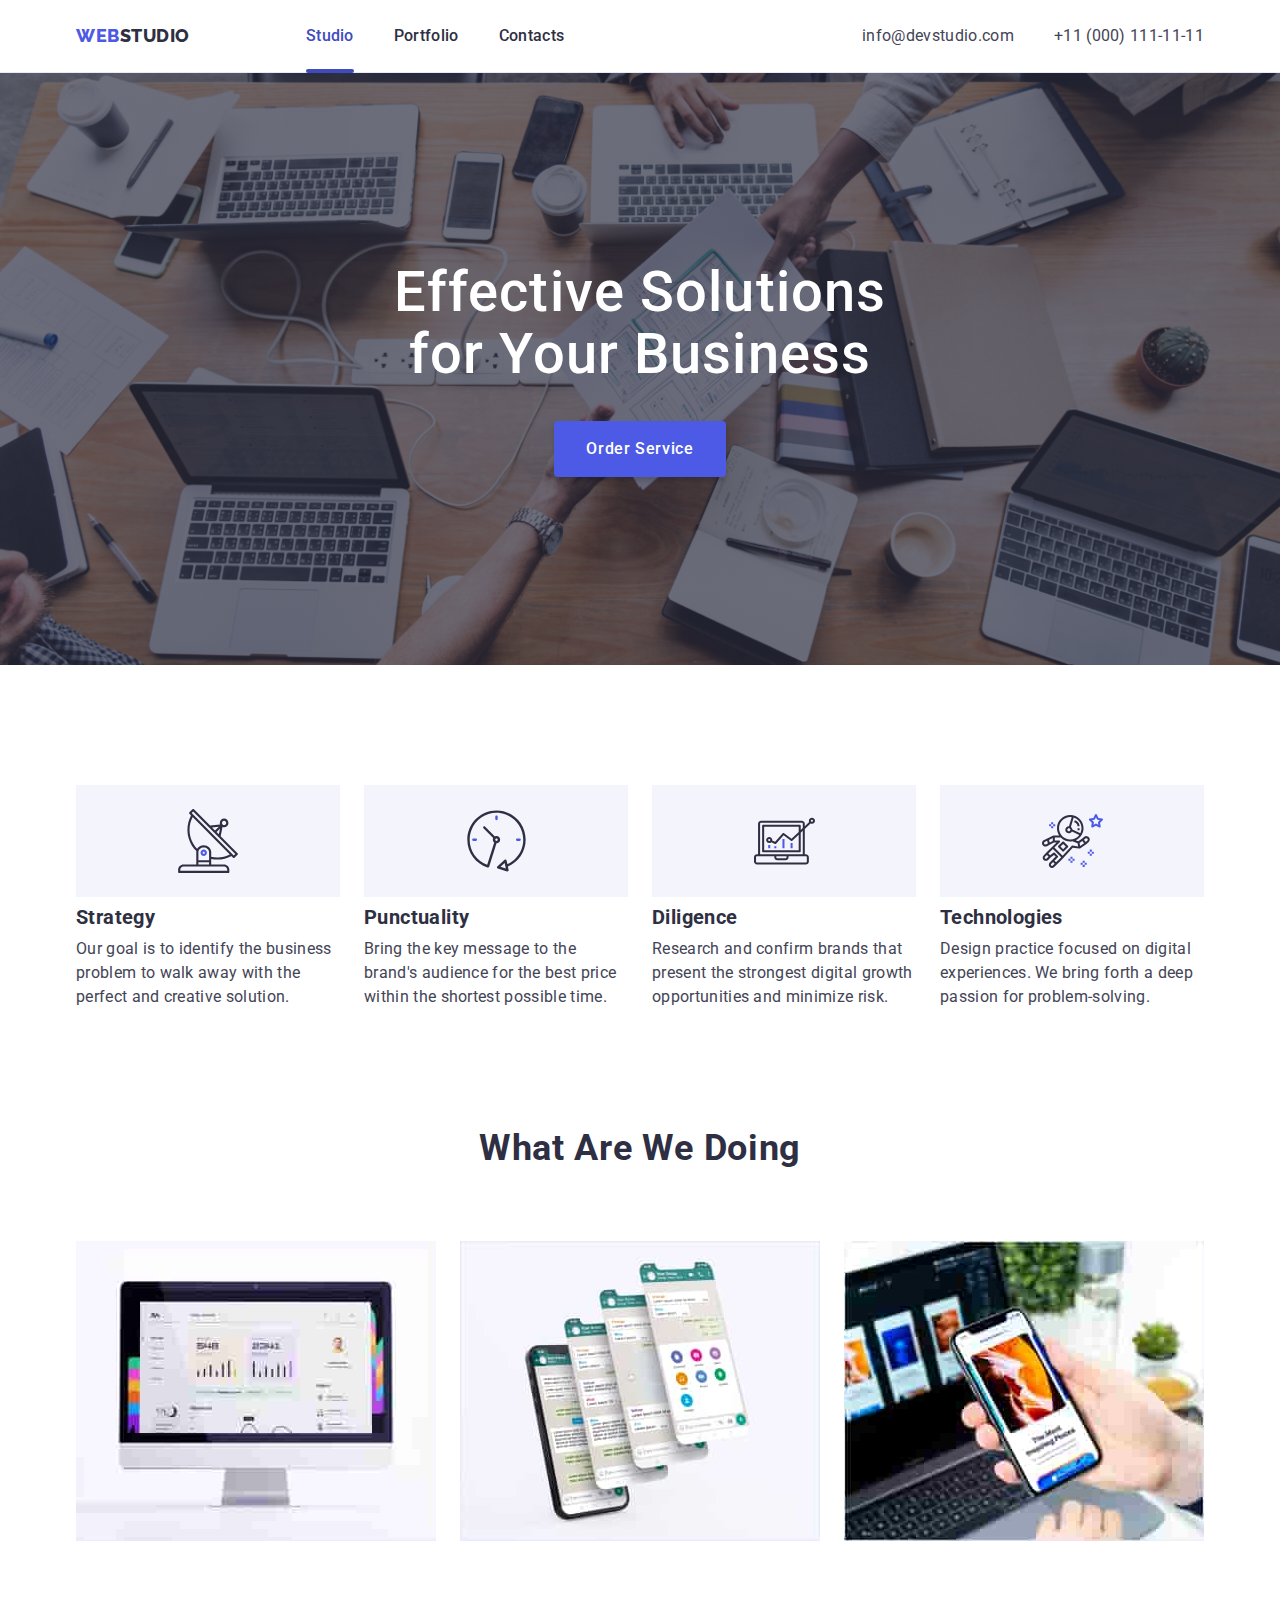
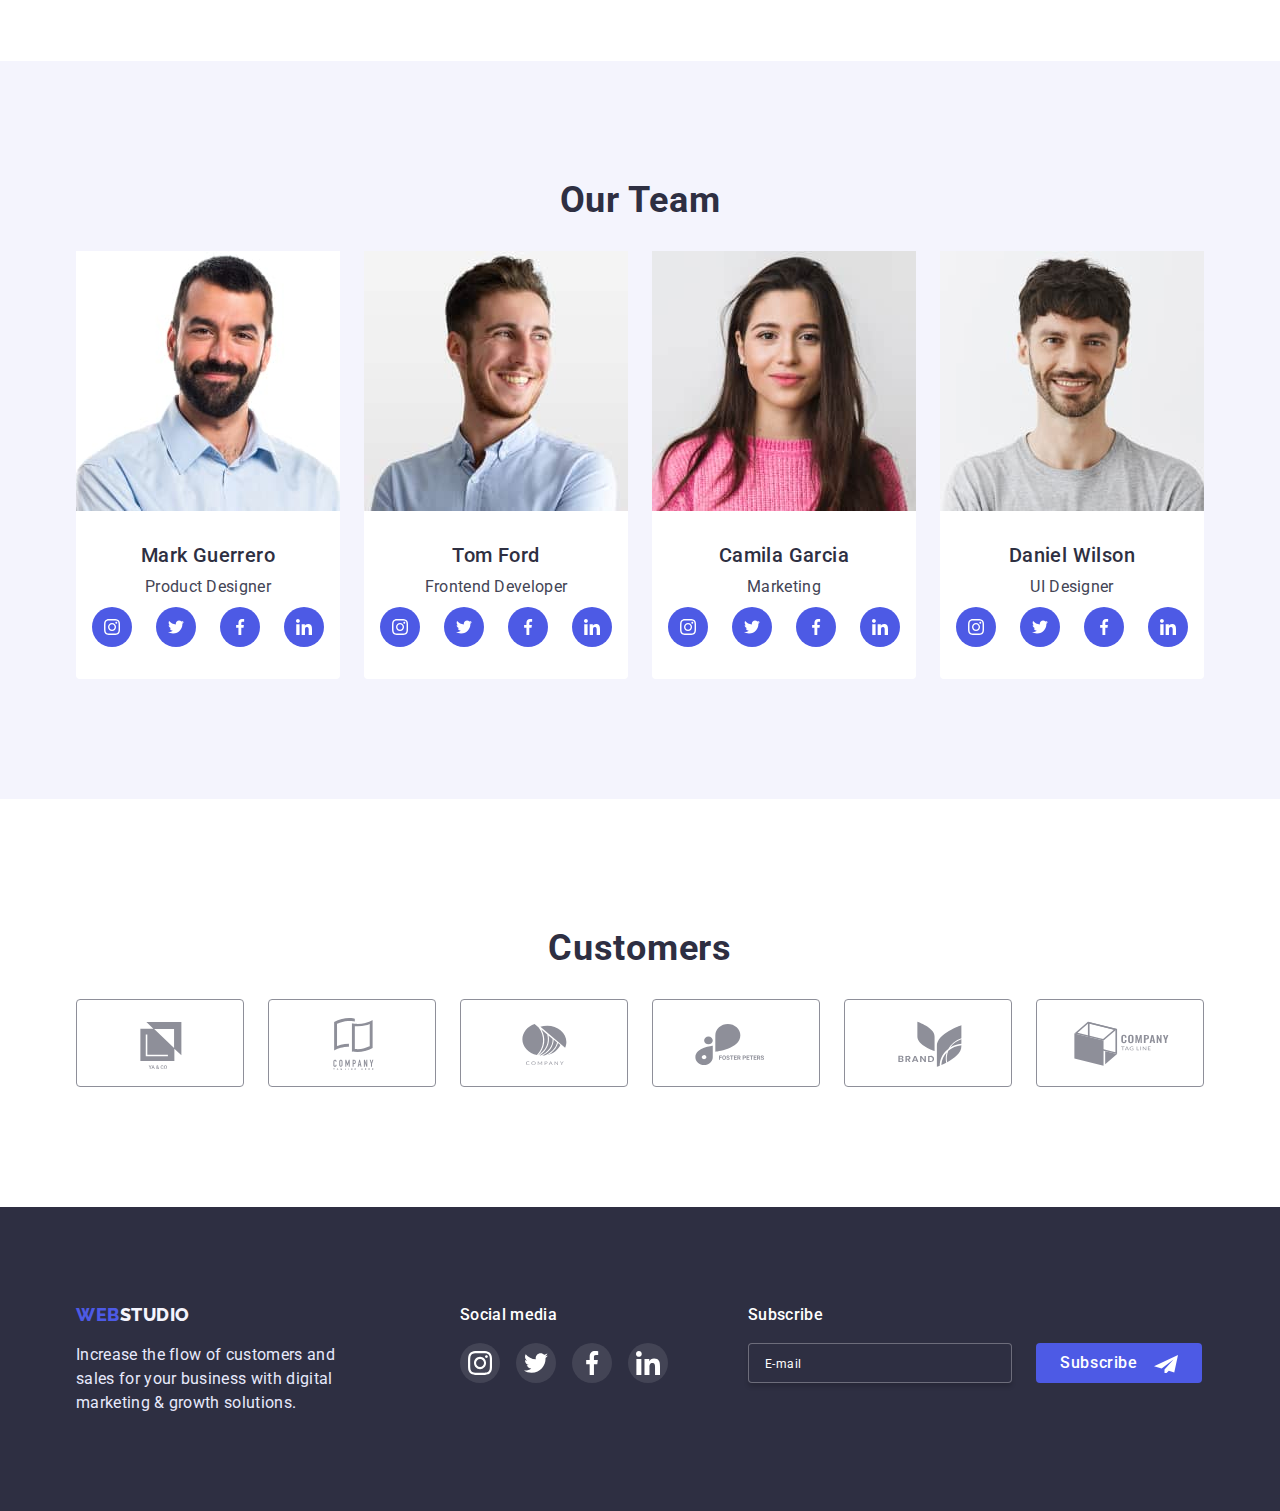
==== index.html @ c53e62e8 "u" ====
<!DOCTYPE html>
<html lang="en">
    <head>
        <meta charset="UTF-8">
        <meta http-equiv="X-UA-Compatible" content="IE=edge">
        <meta name="viewport" content="width=device-width, initial-scale=1.0">
        <title>Document</title> 
        <link rel="preconnect" href="https://fonts.googleapis.com">
        <link rel="preconnect" href="https://fonts.gstatic.com" crossorigin>
        <link href="https://fonts.googleapis.com/css2?family=Raleway:wght@800&family=Roboto:wght@400;500;700;900&display=swap" rel="stylesheet">
        <link rel="stylesheet" href="https://cdnjs.cloudflare.com/ajax/libs/modern-normalize/1.1.0/modern-normalize.min.css"/>
        <link rel="stylesheet" href="./css/styles.css"/>
    </head>

<body>
    <header class="page-header">
    <div class="container desktop-version">
        <nav class="main-nav">
            <a href="./portfolio.html" class="logo-first logo">WEB<span class="logo-second logo">STUDIO</span></a>
            <ul class="site-nav">
                <li class="nav"><a href="./index.html" class="link nav-link current">Studio</a></li>
                <li class="nav"><a href="./portfolio.html" class="link nav-link">Portfolio</a></li>
                <li class="nav"><a href="" class="link nav-link">Contacts</a></li>
            </ul>
            </nav>
        <address class="page-address">
        <ul class="contacts-nav">
            <li class="contact"><a href="mailto:info@devstudio.com" class="link contact-link">info@devstudio.com</a></li>
            <li class="contact"><a href="tel:+110001111111" class="link contact-link">+11 (000) 111-11-11</a></li>
        </ul>
        </address>
    </div>
        <div class="main-nav-mobile">
            <a href="./index.html" class="logo-first logo">WEB<span class="logo-second logo">STUDIO</span></a>
            <button type="button"  class="hamburger-menu js-open-menu">
                <span class="hamburger-icon"></span>
            </button>
        </div>
        
        <div class="mobile-menu is-open js-menu-container">
            <button class="js-close-menu btn-mobile" type="button">
                <svg class="icon-mobile">
                    <use href="./images/icons.svg#icon-close"></use>
                </svg>
            </button>
            <ul class="mobile-nav">
                <li class="mobile-item"><a href="./index.html" class="link mobile-nav-link">Studio</a></li>
                <li class="mobile-item"><a href="./portfolio.html" class="link mobile-nav-link">Portfolio</a></li>
                <li class="mobile-item"><a href="" class="link mobile-nav-link">Contacts</a></li>
            </ul>
            <ul class="mobile-contacts">
            <li class="contact-item"><a href="tel:+110001111111" class="link mobile-contact-link">+11 (000) 111-11-11</a></li>
            <li class="contact-item"><a href="mailto:info@devstudio.com" class="link mobile-contact-link-mail">info@devstudio.com</a></li>
            </ul>

         <ul class="socials-list mobile">
                <li class="socials-item">
                    <a class="socials-link" href="#">
                        <svg class="socials-icon mobile">
                             <use href="./images/icons.svg#icon-instagram"></use>
                        </svg>
                    </a>
                </li>
                <li class="socials-item">
                    <a class="socials-link" href="#">
                        <svg class="socials-icon">
                            <use href="./images/icons.svg#icon-twitter"></use>
                        </svg>
                    </a>
                </li>
                <li class="socials-item">
                    <a class="socials-link" href="#">
                        <svg class="socials-icon">
                            <use href="./images/icons.svg#icon-facebook"></use>
                        </svg>
                    </a>
                </li>
                <li class="socials-item">
                    <a class="socials-link" href="#">
                        <svg class="socials-icon">
                            <use href="./images/icons.svg#icon-linkedin"></use>
                        </svg>
                    </a>
                </li>
         </ul>
        
        </div>

     </header>
    <main>
        <section class="hero">
            <h1 class="hero-title">Effective Solutions for Your Business</h1>
            <button type="button" class="hero-button" data-modal-open>Order Service</button>
        </section>

        <section class="section">
            <h2 class="visually-hidden">plans</h2>
            <div class="container">
            <ul class="flex-list">
                <li class="flex-item">
                <div class="icon">
                    <svg class="icon-list" width="64" height="64">
                        <use href="./images/icons.svg#icon-antenna"></use>
                    </svg>
                </div>
                <h3 class="subtitle">Strategy</h3>
                <p class="text">
                    Our goal is to identify the business problem to walk away with the perfect and creative solution.
                </p>
                </li>
                
                <li class="flex-item">
                    <div class="icon">
                    <svg class="icon-list" width="61" height="64">
                        <use href="./images/icons.svg#icon-clock"></use>
                    </svg>
                    </div>
                    <h3 class="subtitle">Punctuality</h3>
                    <p class="text">
                        Bring the key message to the brand's audience for the best price within the shortest possible time.
                    </p>
                </li>

                <li class="flex-item">
                    <div class="icon">
                    <svg class="icon-list" width="61" height="64">
                        <use href="./images/icons.svg#icon-computer"></use>
                    </svg>
                    </div>
                    <h3 class="subtitle">Diligence</h3>
                    <p class="text">
                        Research and confirm brands that present the strongest digital growth opportunities and minimize risk.
                    </p>
                </li>

                <li class="flex-item">
                    <div class="icon">
                    <svg class="icon-list" width="61" height="64">
                        <use href="./images/icons.svg#icon-astronaut"></use>
                    </svg>
                    </div>
                    <h3 class="subtitle">Technologies</h3>
                    <p class="text">
                        Design practice focused on digital experiences. We bring forth a deep passion for problem-solving.
                    </p>
                </li>
            </ul>
            </div>
        </section>
        
        <section class="section-img">
            <div class="container">
            <h2 class="headline">What are we doing</h2>
                <ul class="image">
                <li class="pic">
                    <img src="./images/comp.jpg" alt="monitor" width="360" height="300"/>
                </li>

                <li class="pic">
                    <img src="./images/app.jpg" alt="app" width="360" height="300"/>
                </li>

                <li class="pic">
                    <img src="./images/phone.jpg" alt="phone" width="360" height="300"/>
                </li>
            </ul>
            </div>
        </section>

        <section class="section gallery">
            <div class="container">
            <h2 class="caption">Our Team</h2>
            <ul class="gallery-list">
                <li class="staff">
                    <img src="./images/imag.jpg" alt="bearded man" width="264"/>
                    <div class="master">
                        <h3 class="subtitle sub-list">Mark Guerrero</h3>
                            <p class="text text-list">Product Designer</p>
                            <ul class="socials-list">
                               <li class="socials-item">
                                <a class="socials-link" href="#">
                                    <svg class="socials-icon">
                                        <use href="./images/icons.svg#icon-instagram"></use>
                                    </svg>
                                </a>
                               </li>
                               <li class="socials-item">
                                <a class="socials-link" href="#">
                                    <svg class="socials-icon">
                                        <use href="./images/icons.svg#icon-twitter"></use>
                                    </svg>
                                </a>
                               </li>
                               <li class="socials-item">
                                <a class="socials-link" href="#">
                                    <svg class="socials-icon">
                                        <use href="./images/icons.svg#icon-facebook"></use>
                                    </svg>
                                </a>
                               </li>
                               <li class="socials-item">
                                <a class="socials-link" href="#">
                                    <svg class="socials-icon">
                                        <use href="./images/icons.svg#icon-linkedin"></use>
                                    </svg>
                                </a>
                               </li>
                            </ul>
                    </div>
                </li>

                <li class="staff">
                    <img src="./images/img.jpg" alt="man looking away" width="264"/>
                    <div class="master">
                    <h3 class="subtitle sub-list">Tom Ford</h3>
                        <p class="text text-list">Frontend Developer</p>
                            <ul class="socials-list">
                               <li class="socials-item">
                                <a class="socials-link" href="#">
                                    <svg class="socials-icon">
                                        <use href="./images/icons.svg#icon-instagram"></use>
                                    </svg>
                                </a>
                               </li>
                               <li class="socials-item">
                                <a class="socials-link" href="#">
                                    <svg class="socials-icon">
                                        <use href="./images/icons.svg#icon-twitter"></use>
                                    </svg>
                                </a>
                               </li>
                               <li class="socials-item">
                                <a class="socials-link" href="#">
                                    <svg class="socials-icon">
                                        <use href="./images/icons.svg#icon-facebook"></use>
                                    </svg>
                                </a>
                               </li>
                               <li class="socials-item">
                                <a class="socials-link" href="#">
                                    <svg class="socials-icon">
                                        <use href="./images/icons.svg#icon-linkedin"></use>
                                    </svg>
                                </a>
                               </li>
                            </ul>
                    </div>
                </li>

                <li class="staff">
                    
                    <img src="./images/image.jpg" alt="girl in pink" width="264"/>
                    <div class="master">
                    <h3 class="subtitle sub-list">Camila Garcia</h3>
                    <p class="text text-list">Marketing</p>
                            <ul class="socials-list">
                               <li class="socials-item">
                                <a class="socials-link" href="#">
                                    <svg class="socials-icon">
                                        <use href="./images/icons.svg#icon-instagram"></use>
                                    </svg>
                                </a>
                               </li>
                               <li class="socials-item">
                                <a class="socials-link" href="#">
                                    <svg class="socials-icon">
                                        <use href="./images/icons.svg#icon-twitter"></use>
                                    </svg>
                                </a>
                               </li>
                               <li class="socials-item">
                                <a class="socials-link" href="#">
                                    <svg class="socials-icon">
                                        <use href="./images/icons.svg#icon-facebook"></use>
                                    </svg>
                                </a>
                               </li>
                               <li class="socials-item">
                                <a class="socials-link" href="#">
                                    <svg class="socials-icon">
                                        <use href="./images/icons.svg#icon-linkedin"></use>
                                    </svg>
                                </a>
                               </li>
                            </ul>
                    </div>
                </li>

                <li class="staff">
                
                    <img src="./images/imgg.jpg" alt="man in t-shirt" width="264"/>
                    <div class="master">
                    <h3 class="subtitle sub-list">Daniel Wilson</h3>
                    <p class="text text-list">UI Designer</p>
                            <ul class="socials-list">
                               <li class="socials-item">
                                <a class="socials-link" href="#">
                                    <svg class="socials-icon">
                                        <use href="./images/icons.svg#icon-instagram"></use>
                                    </svg>
                                </a>
                               </li>
                               <li class="socials-item">
                                <a class="socials-link" href="#">
                                    <svg class="socials-icon">
                                        <use href="./images/icons.svg#icon-twitter"></use>
                                    </svg>
                                </a>
                               </li>
                               <li class="socials-item">
                                <a class="socials-link" href="#">
                                    <svg class="socials-icon">
                                        <use href="./images/icons.svg#icon-facebook"></use>
                                    </svg>
                                </a>
                               </li>
                               <li class="socials-item">
                                <a class="socials-link" href="#">
                                    <svg class="socials-icon">
                                        <use href="./images/icons.svg#icon-linkedin"></use>
                                    </svg>
                                </a>
                               </li>
                            </ul>
                    </div>
                </li>
            </ul>
            </div>
        </section>

        <section class="customers">
            <div class="container">
                <h2 class="caption">Customers</h2>
                <ul class="client-list">
                <li class="client">
                <a class="adress-client" href="#">
                    <svg class="icon-customers">
                     <use href="./images/icons.svg#icon-yago"></use>
                    </svg>
                </a>
                </li>
                <li class="client">
                <a class="adress-client" href="#">
                   <svg class="icon-customers" >
                     <use href="./images/icons.svg#icon-companytagline"></use>
                   </svg>
                </a>
                </li>
                <li class="client">
                <a class="adress-client" href="#">
                   <svg class="icon-customers" >
                     <use href="./images/icons.svg#icon-company"></use>
                   </svg>
                </a>
                </li>
                <li class="client">
                <a class="adress-client" href="#">
                  <svg class="icon-customers">
                     <use href="./images/icons.svg#icon-fosterpeters"></use>
                  </svg>
                </a>
                </li>
                <li class="client">
                    <a class="adress-client" href="#">
                     <svg class="icon-customers">
                        <use href="./images/icons.svg#icon-brand"></use>
                     </svg>
                    </a>
                </li>
                <li class="client">
                    <a class="adress-client" href="#">
                     <svg class="icon-customers">
                        <use href="./images/icons.svg#icon-companytag"></use>
                     </svg>
                    </a>
                </li>
                </ul>
            </div>
        </section>
    </main>
    <footer class="page-footer">
    <div class="container footer-container">
        <div class="footer-first">
        <a href="./index.html" class="logo-first logo">WEB<span class="logo-footer logo">STUDIO</span></a>
        <p class="text-footer">Increase the flow of customers and sales for your business with digital marketing & growth solutions.</p>
        </div>
        <div class="socials-footer-container">
            <p class="socials-footer">Social media</p>
            <ul class="socials-footer-list">
                <li class="socials-footer-item">
                    <a class="socials-footer-link" href="#">
                        <svg class="socials-footer-icon">
                            <use href="./images/icons.svg#icon-instagram"></use>
                        </svg>
                    </a>
                </li>
                <li class="socials-footer-item"> 
                    <a class="socials-footer-link" href="#">
                        <svg class="socials-footer-icon">
                            <use href="./images/icons.svg#icon-twitter"></use>
                        </svg>
                    </a>
                </li>
                <li class="socials-footer-item">
                    <a class="socials-footer-link" href="#">
                        <svg class="socials-footer-icon">
                            <use href="./images/icons.svg#icon-facebook"></use>
                        </svg>
                    </a>
                </li>
                <li class="socials-footer-item">
                    <a class="socials-footer-link" href="#">
                        <svg class="socials-footer-icon"> 
                            <use href="./images/icons.svg#icon-linkedin"></use>
                        </svg>
                    </a>
                </li>
            </ul>
        </div>
            
            <div class="subscribe-container">
            <p class="footer-form-caption socials-footer">Subscribe</p>
            <form class="footer-form">
                   
                    <input class="footer-input" type="email" name="email" id="email" placeholder="E-mail" />
                    <button class="footer-form-btn" type="submit">Subscribe
                        <svg class="footer-form-btn-icon">
                            <use href="./images/icons.svg#icon-subscribe" width="24" height="24" ></use>
                        </svg>
                    </button>
                    
            </form>
            </div>
    </div>
    </footer>

    <div class="backdrop is-hidden" data-modal>
        <div class="modal">
             <button class="modal-close" type="button" data-modal-close>
                <svg class="modal-icon">
                    <use href="./images/icons.svg#icon-close"></use>
                </svg>
             </button>
        <form name="contact-form" autocomplete="on" novalidate class="modal-form">
                <p class="form-title">Leave your contacts and we will call you back</p>
                    <div class="modal-form-input-container">
                    <label class="modal-form-caption" for="name">Name</label>
                    <input class="modal-form-input input-icon" id="name" type="text" name="name"/>
                    <svg class="modal-form-icon" width="18" height="18">
                        <use href="./images/icons.svg#icon-person"></use>
                    </svg>
                    </div>
                    
                    <div class="modal-form-input-container">
                    <label class="modal-form-caption" for="phone">Phone</label>
                    <input class="modal-form-input" id="phone" type="tel" name="phone"/>
                    <svg class="modal-form-icon" width="18" height="24">
                        <use href="./images/icons.svg#icon-phone"></use>
                    </svg>
                    </div>
                    
                    <div class="modal-form-input-container">
                    <label class="modal-form-caption" for="user-email">Email</label>
                    <input class="modal-form-input"  type="email" name="email" id="user-email" />
                    <svg class="modal-form-icon" width="18" height="24">
                        <use href="./images/icons.svg#icon-email"></use>
                    </svg>
                    </div>
                    
                    <div class="modal-form-input-container form-comment">
                    <label class="modal-form-caption textarea">Comment</label>
                        <textarea name="comment" id="comment" class="modal-form-message" cols="30" rows="8" placeholder="Text input"></textarea>
                    
                    </div>
    
                    <label class="modal-form-check">
                        <input class="checkbox-input visually-hidden" type="checkbox" name="checkbox" id="checkbox">
                        <span class="checkbox-icon"></span>
                        <span>I accept the terms and conditions of the <a class="link-privacy" href="">Privacy Policy</a></span>
                    </label>
                    
                    
                    <div class="btn"><button class="btn-form" type="submit">Send</button></div>
        </form>
        </div>
    </div>
    <script src="./js/mobile-menu.js"></script>
    <script src="./js/modal.js"></script>
</body>
</html>
---- css/styles.css ----
body {
    font-family: "Roboto", sans-serif;
    font-size: 16px;
    background-color: var(--white);
}

/* css var */
:root {
    --primary-brend: #4D5AE5;
    --pressed-state: #404BBF;
    --dark: #2E2F42;
    --success: #31D0AA;
    --text: #434455;
    --subtle-text: #8E8F99;
    --accent: #E7E9FC;
    --light: #F4F4FD;
    --modal-overlay: #2E2F42;
    --hero-background: rgba(46, 47, 66, 0.7);
    --white: #FFFFFF; 
    --modal-background: #FCFCFC ;

}

ul {
    padding: 0;
    margin: 0;
    list-style-type: none;
}

.page-header {
    border-bottom: 1px solid var(--accent);
    background: var(--white);
    box-shadow: 0px 2px 1px rgba(46, 47, 66, 0.08), 0px 1px 1px rgba(46, 47, 66, 0.16), 0px 1px 6px rgba(46, 47, 66, 0.08);
}

@media (min-width: 320px) {
    .section {
        padding-top: 96px;
        padding-bottom: 96px;
    }
}

@media (min-width: 1158px) {
    .section {
        padding-top: 120px;
        padding-top: 96px;
    }
}

.container {
    max-width: 428px;
    padding-left: 15px;
    padding-right: 15px;
    margin-left: auto;
    margin-right: auto;
}


@media screen and (min-width: 768px) {
    .container {
        max-width: 768px;
    }
}

@media screen and (min-width: 1158px) {
    .container {
        max-width: 1158px;
    }
}

.desktop-version {
    display: flex;
    align-items: center;
}



.contacts-nav {
    display: flex;
    align-items: center;
}


@media (min-width: 768px) {
    .contacts-nav {
        flex-direction: column;
        gap: 12px;
      
    }
}

@media (min-width: 768px) {
    .contacts-nav .contact {
    margin: 0px;
    padding: 0;
}
}

@media (min-width: 1158px) {
    .contacts-nav {
        flex-direction: row;
        gap: 40px;
      
    }
}

@media (max-width: 768px) {
    .contact {
        margin-right: 0;
    }
}

@media (min-width: 768px) {
    .main-nav-mobile {
        display: none;
    }
}

@media (max-width: 768px) and (min-width: 320px) {
    .desktop-version {
        display: none;
    }
}

.main-nav-mobile {
    display: flex;
    align-items: center;
    justify-content: space-between;
    width: 100%;
    padding: 24px 16px;
    margin: auto;
}

.hamburger-menu {
    background-color: transparent;
    border: none;
    padding: 0;
}

.hamburger-icon {
    background-image: url(../images/menu-hamburger.svg);
    background-size: contain;
    background-repeat: no-repeat;
    width: 32px;
    height: 22px;
    display: block;
    stroke: rgba(46, 47, 66, 1);
}

@media (min-width: 768px) {
    .main-nav-mobile {
        display: none;
    }
}

.site-nav {
    display: flex;
    margin-left: 76px;
}

@media (min-width: 768px) {
    .site-nav {
        margin-left: 120px;
    }
}

.logo-first {
    font-family: "Raleway";
    font-weight: 800;
    font-size: 18px;
    line-height: 1.33;
    letter-spacing: 0.03em;
    color: var(--primary-brend);
    text-transform: uppercase;
}
.logo-second {
    color: var(--dark);
   
}



.link {
    text-decoration: none;
}

.main-nav {
    display: flex;
    align-items: center;
    gap: 40px;
}

.site-nav {
    display: flex;
    margin-left: 76px;
}
 


.main-nav .nav:not(:last-child) {
    margin-right: 40px;
}

.nav-link {
    display: block;
    padding-top: 24px;
    padding-bottom: 24px;
    font-size: 16px;
    line-height: 1.5;
    font-weight: 500;
    letter-spacing: 0.02em;
    color: var(--dark);
    transition: color 250ms cubic-bezier(0.4, 0, 0.2, 1);
}

.nav-link:hover,
.nav-link:focus {
    color: var(--pressed-state);

}
.nav-link.link {
    position: relative;
}

.nav-link.current::after{
    position: absolute;
    display: block;
    content: "";
    width: 100%;
    height: 4px;
    bottom: -1px;
    left: 0;
    background-color: var(--pressed-state);
    border-color: transparent;
    border-radius: 2px;
    margin-top: 24px;
    opacity: 0;
}

.nav-link.link::after{
    opacity: 1;
}
 .nav-link.current {
    color: var(--pressed-state);
 }

.contact-link:hover,
.contact-link:focus {
    color: var(--pressed-state); 
}

.contact-link {
    font-style: normal;
    font-weight: 400;
    font-size: 16px;
    line-height: 1.5;
    color: var(--text);
    text-decoration: none;
    letter-spacing: 0.02em;
    transition: color 250ms cubic-bezier(0.4, 0, 0.2, 1);
}

.contacts-nav {
    display: flex;
}

.page-address {
    margin-left: auto;
}



@media (min-width: 1158px) {
    .contact {
    font-size: 16px;
    line-height: 1.5;
}
}

.hero {
    background-image: linear-gradient(0deg, rgba(46, 47, 66, 0.7), rgba(46, 47, 66, 0.7)), url(../images/people-office.jpg);
    background-repeat: no-repeat;
    background-size: cover;
    background-position: center;
    text-align: center;
    max-width: 1440px;
    background-color: var(--dark);
    padding-top: 188px;
    padding-bottom: 188px;
    margin-left: auto;
    margin-right: auto;
}

.hero-title {
    margin: 0 auto;
    margin-top: 0;
    margin-bottom: 72px;
    font-weight: 700;
    font-size: 36px;
    line-height: 1.07;
    text-align: center;
    letter-spacing: 0.02em;
    color: var(--white);
    max-width: 320px;
}

@media (min-width: 768px) {
    .hero-title {
    font-weight: 500;
    font-size: 56px;
    line-height: 1.11;
    margin-bottom: 36px;
    max-width: 496px;
}
}

.hero-button {
    padding: 16px 32px;
    font-family: "Roboto", sans-serif;
    font-style: normal;
    font-weight: 500;
    font-size: 16px;
    line-height: 1.5;
    color: var(--white);
    letter-spacing: 0.04em;
    box-shadow: 0px 4px 4px rgba(0, 0, 0, 0.15);
    border-radius: 4px;
    border: none;
    background-color: var(--primary-brend);
    cursor: pointer;
    transition: background-color 250ms cubic-bezier(0.4, 0, 0.2, 1);
}

.hero-button:hover,
.hero-button:focus {
    background-color: var(--pressed-state);

}
 
.visually-hidden {
    position: absolute;
    width: 1px;
    height: 1px;
    overflow: hidden;
    margin: -1px;
    border: 0;
    padding: 0;
    white-space: nowrap;
    clip-path: inset(50%);
    clip: rect(0 0 0 0);
}

.section {
    padding-top: 96px;
    padding-bottom: 96px;
}

@media (min-width: 1158px) {
    .section {
        padding-top: 120px;
    padding-bottom: 120px;
    }
}
.flex-list {
    display: flex;
}

@media (min-width: 320px) and (max-width: 1157px) {
    .flex-list {
        flex-wrap: wrap;
        justify-content: center;
    }
}

@media () {}

@media (min-width: 320px) and (max-width: 767px) {
    .flex-list .flex-item:not(:last-child) {
        margin-right: 0;
        margin-bottom: 72px;
    }
}

@media (min-width: 768px) and (max-width: 1158px) {
    .flex-list {
       row-gap: 72px;
       column-gap: 24px;
    }
}

@media (min-width: 1158px)  {
    .flex-list  {
        flex-wrap: nowrap;
        
    }
}

@media (min-width: 768px)  {
    .flex-item  {
        flex-basis: calc((100%-24px) / 2);
        width: 356px;
    }
}

@media (min-width: 1158px) {
    .flex-item {
        flex-basis: calc((100%-24px * 3) / 4);
        margin-bottom: 0;
    }
}

@media (min-width: 1158px) {
    .flex-list .flex-item {
        display: block;
    }
}

.flex-item .subtitle {
    margin: 8px 0 8px 0;
    text-align: center;
    font-weight: 700;
    font-size: 36px;
    line-height: 1.11;
    text-transform: capitalize;
}


@media (min-width: 768px) {
    .flex-item .subtitle  {
        text-align: start;
    }
}

@media (min-width: 1158px) {
    .flex-item .subtitle {
        font-size: 20px;
        line-height: 1.2;
        letter-spacing: 0.02;
    }
}

@media (min-width: 320px) and (max-width: 768px) {
    .flex-item .text  {
        text-align: left;
        width: 396px
    }
}
@media (max-width: 1158px) {
    .flex-item .icon {
        display: none;
    }
}


.flex-item {
    display: block;
    width: 264px;
}

.flex-item:not(:last-child) {
    margin-right: 24px;
}

.flex-item:nth-child(4n) {
    margin-right: 0;
}

.icon {
    display: flex;
    max-width: 264px;
    height: 112px;
    background-color: var(--light);
    justify-content: center;
    align-items: center;
    margin-bottom: 8px;
}

.section-img {
    padding-top: 0;
    padding-bottom: 120px;
}

.headline {
    margin-top: 0;
    margin-bottom: 72px;
    font-weight: 700;
    font-size: 36px;
    line-height: 1.11;
    text-align: center;
    letter-spacing: 0.02em;
    text-transform: capitalize;
    color: var(--dark);
}

.image {
    display: flex;
}

 img {
    max-width: 100%;
    
    display: block;
    height: auto ;
}

.image .pic:not(:last-child) {
    margin-right: 24px;
}



.section-img {
    display: none;
}

@media (min-width: 1158px) {
    .section-img {
        display: flex;
    }
}

.gallery {
    background: var(--light);
    padding-bottom: 120px;
}

.caption {
    margin-top: 0;
    
    font-weight: 700;
    font-size: 36px;
    line-height: 1.11;
    text-align: center;
    letter-spacing: 0.02em;
    text-transform: capitalize;
    color: var(--dark);
}

.gallery-list {
    display: flex;
    flex-wrap: wrap;
    gap: 72px;
    justify-content: center;
}

@media (min-width: 768px) {
    .gallery-list {
        row-gap: 64px;
        column-gap: 24px;
    }
}

.staff {
    max-width: 264px;
    padding-bottom: 32px;
    background: var(--white);
    border-radius: 0px 0px 4px 4px;
}



@media (min-width: 768px) {
    .gallery-list .staff {
        flex-basis: calc((100%-240px) / 2);
    }
}

@media (min-width: 1158px) {
    .gallery-list .staff {
        flex-basis: calc((100%-72px) / 4);
    }
}

.subtitle {
    margin-top: 0px;
    margin-bottom: 8px;
    font-weight: 500;
    font-size: 20px;
    line-height: 1.2;
    letter-spacing: 0.02em;
    color: var(--dark);
}

.sub-list {
    margin-top: 32px;
    text-align: center;
}

.text {
    margin-top: 0;
    margin-bottom: 0;
    font-size: 16px;
    line-height: 1.5;
    color: var(--text);
    letter-spacing: 0.02em;
}

.text-list {
    text-align: center;
}

.socials-list {
    display: flex;
    gap: 24px;
    justify-content: center;
    padding: 0;
    margin-top: 8px;
}

.socials-item {
    width: 40px;
    height: 40px;
}

.socials-link {
    display: flex;
    align-items: center;
    justify-content: center;
    width: 100%;
    height: 100%;
    border-radius: 50%;
    cursor: pointer;
    background-color: var(--primary-brend);
    transition: background-color 250ms cubic-bezier(0.4, 0, 0.2, 1);
}

.socials-link:hover,
.socials-link:focus{
    background-color: var(--pressed-state);
    
}

.socials-icon {
    width: 16px;
    height: 16px;
    fill: var(--white);
}

.customers {
    padding-top: 130px;
    padding-bottom: 120px;
}

.client-list {
    display: flex;
    justify-content: center;
    flex-wrap: wrap;
    row-gap: 72px;
    column-gap: 16px;
}

@media (min-width: 768px) {
    .client-list {
        column-gap: 24px;
    }
}

@media (min-width: 1158px) {
    .client-list {
        flex-wrap: nowrap;
    }
}




.client {
    width: 168px;
    height: 88px;
}

.adress-client {
    display: flex;
    align-items: center;
    justify-content: center;
    width: 100%;
    height: 100%;
    border: 1px solid var(--subtle-text);
    border-radius: 4px;
    fill: var(--subtle-text);
    transition: fill 250ms cubic-bezier(0.4, 0, 0.2, 1), border 250ms cubic-bezier(0.4, 0, 0.2, 1), background-color 250ms cubic-bezier(0.4, 0, 0.2, 1), border-color 250ms cubic-bezier(0.4, 0, 0.2, 1);
}

.adress-client:hover,
.adress-client:focus {
    border-color: var(--pressed-state);
    fill: var(--pressed-state);
}

.client:hover,
.client:focus{
    border-color: var(--pressed-state);
    color: var(--pressed-state);
}


.icon-customers {
    
    width: 104px;
    height: 56px;
}


.portfolio {
    padding-top: 96px;
    padding-bottom: 120px;
}

.item-btn {
    padding: 12px 24px;
    font-family: "Roboto", sans-serif;
    font-style: normal;
    background: var(--light);
    font-weight: 500;
    font-size: 16px;
    line-height: 1.5;
    letter-spacing: 0.04em;
    color: var(--primary-brend);
    cursor: pointer;
    border: 1px solid var(--accent);
    border-radius: 4px;
    transition: color 250ms cubic-bezier(0.4, 0, 0.2, 1), background-color 250ms cubic-bezier(0.4, 0, 0.2, 1), border-color 250ms cubic-bezier(0.4, 0, 0.2, 1), box-shadow 250ms cubic-bezier(0.4, 0, 0.2, 1);
}

.item-btn:hover,
.item-btn:focus {
    background-color: var(--pressed-state);
    color: var(--white);
    border-color: transparent;
    box-shadow: 0px 3px 1px rgba(0, 0, 0, 0.1), 0px 2px 1px rgba(0, 0, 0, 0.08), 0px 2px 2px rgba(0, 0, 0, 0.12);
}

.list-btn {
    display: flex;
    flex-wrap: wrap;
    
    justify-content: center;
    margin-top: 0;
    margin-bottom: 72px;
    gap: 24px;
}

@media (min-width: 1158px) {
    .list-btn {
        flex-wrap: nowrap;
    }
}


.service-link{
    display: block;
    transition: box-shadow 250ms cubic-bezier(0.4, 0, 0.2, 1);
}

.service-link:hover,
.service-link:focus {
box-shadow: 0px 1px 6px rgba(46, 47, 66, 0.08), 0px 1px 1px rgba(46, 47, 66, 0.16), 0px 2px 1px rgba(46, 47, 66, 0.08);
}

.service-list {
    display: flex;
    flex-wrap: wrap;
    row-gap: 48px;
    column-gap: 24px;
}

@media (min-width: 768px) and (max-width: 1157px) {
    .service-list {
        
        justify-content: start;
    }
}

@media (min-width: 320px) and (max-width: 768px) {
    .service-list .service {
        flex-basis: calc((100%-768px) / 2);
    }
}




.service {
    
    flex-basis: calc((100% - 2 * 24px)/3);
}

/*.service:nth-child(3n) {
    margin-right: 0;
}

.service:nth-last-child(-n+3){
    margin-bottom: 0;
}*/

.service-thumb {
    position: relative;
    overflow: hidden;
}

.service-text-card {
    position: absolute;
    display: flex;
    align-items: center;
    justify-content: center;
    text-align: left;

    font-weight: 400;
    font-size: 16px;
    line-height: 1.5;
    color: var(--light) ;
    background-color: var(--primary-brend);
    top: 0;
    width: 100%;
    height: 100%;
    padding: 40px 32px 164px 32px;
    transform: translateY(100%);
    transition: transform 250ms cubic-bezier(0.4, 0, 0.2, 1);
}

.service-link:hover .service-text-card,
.service-link:focus .service-text-card {
    transform: translateY(0);
}

.service-title {
    margin-top: 0;
    margin-bottom: 8px;
    color: var(--dark);
    font-weight: 500;
    font-size: 20px;
    line-height: 1.2;
    letter-spacing: 0.02em;
    text-decoration: none;
}

.service-text {
    margin-top: 0;
}

.service-info {
    padding-top: 32px;
    padding-bottom: 32px;
    padding-left: 16px;
    padding-right: 16px;
    border-bottom: 1px solid var(--accent);
    border-left: 1px solid var(--accent);
    border-right: 1px solid var(--accent);
    transition: color 250ms cubic-bezier(0.4, 0, 0.2, 1);
}

.service .link {
    text-decoration: none;
}


.page-footer {
    padding-top: 96px;
    padding-bottom: 96px;
    background: var(--dark);
}

@media (min-width: 1158px) {
    .footer {
        padding-top: 100px;
        padding-bottom: 100px;
    }
}

.text-footer {
    margin-top: 16px;
    margin-bottom: 0;
    line-height: 1.5;
    width: 264px;
    letter-spacing: 0.02em;
    color: var(--accent);
}

.logo-footer {
    color: var(--light);
    margin-top: 0;

}

.logo {
    text-decoration: none;
}

.footer-container {
    display: flex;
    
}

@media (min-width: 320px) and (max-width: 767px) {
    .footer-container {
        flex-direction: column;
        align-items: center;
        gap: 72px;
        text-align: center;
    }
}

@media (min-width: 768px) and (max-width: 1157px) {
    .footer-container {
        flex-wrap: wrap;
        column-gap: 24px;
        justify-content: start;
    }
}



.socials-footer-container {
    margin-left: 120px;
}

@media (max-width: 767px) {
    .socials-footer-container {
        margin-left: 0;
        text-align: center;
    }
}

@media (min-width: 320px) and (max-width: 767px) {
    .footer-first {
        max-width: 268px;
    }
}

@media (min-width: 320px) and (max-width: 1157px) {
    .footer-first {
        display: flex;
        flex-direction: column;
    }
}


.socials-footer {
    color: var(--white);
    font-weight: 500;
    font-size: 16px;
    line-height: 1.5;
    letter-spacing: 0.02em;
    margin-bottom: 16px;
    margin-top: 0;
}

.socials-footer-list {
    display: flex;
    gap: 16px;
    justify-content: center;
    padding: 0;
}



.socials-footer-link {
    display: flex;
    align-items: center;
    justify-content: center;
    width: 100%;
    height: 100%;
     width: 40px;
     height: 40px;
    fill: var(--light);
    border-radius: 50%;
    background-color: rgba(255, 255, 255, 0.1);
    transition: background-color 250ms cubic-bezier(0.4, 0, 0.2, 1); 
}

.socials-footer-link:hover,
.socials-footer-link:focus {
    background-color: var(--success);
    
}

.socials-footer-icon {
    width: 24px;
    height: 24px;
    fill: var(--white);
}

/* Footer Form*/

.subscribe-container {
    display: block;
}

@media (min-width: 320px) and (max-width: 767px) {
    .subscribe-container {
        width: 100%;
    }
}

@media (min-width: 768px) and (max-width: 1157px) {
    .subscribe-container {
        margin-left: -80px;
    }
}

.footer-form {
    
    display: block;
    margin-left: 80px;
}

@media (min-width: 320px) and (max-width: 767px) {
    .footer-form {
        text-align: center;
        margin: 0;
    }
}

@media (min-width: 768px) {
    .footer-form {
        display: flex;
       
    }
}

.footer-form-caption {
    
    margin-bottom: 16px;
    margin-left: 80px;
}

@media (min-width: 768px) {
    .footer-form-caption {
        text-align: start;
    }
}

@media (min-width: 320px) and (max-width: 767px) {
    .footer-form-caption {
        margin-left: 0;
    }
}


@media (min-width: 767px) and (max-width: 1157px){
    .subscribe-container {
        margin-top: 72px;
    }
}

.footer-input{
    position: relative;
}


.footer-input {
    font-size: 14px;
    line-height: 1.57;
    letter-spacing: 0.02em;
    border: 1px solid rgba(255, 255, 255, 0.3);
    box-shadow: 0px 4px 4px rgba(0, 0, 0, 0.15);
    border-radius: 4px;
    background-color: var(--dark);
    width: 100%;
    height: 40px;
    color: var(--white);
    padding: 8px 0px 8px 16px;
    margin-right: 24px;
    transition: border 250ms cubic-bezier(0.4, 0, 0.2, 1);
}

.footer-input:focus {
    outline: none;
    border-color: var(--white);
}

@media (min-width: 768px) {
    .footer-input {
        width: 264px;
    }
}

.footer-input::placeholder {
    font-size: 12px;
    line-height: 2;
    letter-spacing: 0.04em;
    color: #FFFFFF;

}


.footer-form-btn {
    outline: none;
    display: flex;
    align-items: center;
    flex-direction: row;
    padding: 8px 24px;
    gap: 16px;
    font-family: "Roboto", sans-serif;
    font-weight: 500;
    font-size: 16px;
    line-height: 1.5;
    letter-spacing: 0.04em;
    color: var(--white);
    background-color: var(--primary-brend);
    border: none;
    margin-top: 16px;
    margin-right: auto;
    margin-left: auto;
    border-radius: 4px;
    cursor: pointer;
    transition: background-color 250ms cubic-bezier(0.4, 0, 0.2, 1);
}

.footer-form-btn-icon {
    width: 24px;
    height: 20px;
}

.footer-form-btn:hover,
.footer-form-btn:focus {
    background-color: var(--primary-brend);
}

@media (min-width: 768px) {
    .footer-form-btn {
        
        display: inline-flex;
        align-items: center;
        margin-top: 0;
    }
}

@media (min-width: 768px) and (max-width: 1158px) {
    .footer-form-btn {
        margin: 0;
        
        
    }
}

@media (min-width: 768px) and (max-width: 1158px) {
    .input-subscribe {
      display: flex;
        
    }
}


/* Modal */

.backdrop {
    position: fixed;
    top: 0;
    left: 0;
    display: flex;
    align-items: center;
    justify-content: center;
     width: 100%;
     height: 100%;
     padding: 20px 0;
     background-color: rgba(46, 47, 66, 0.4);
     transition: opacity 250ms cubic-bezier(0.4, 0, 0.2, 1), visibility 250ms cubic-bezier(0.4, 0, 0.2, 1);
}

.backdrop.is-hidden {
    opacity: 0;
    visibility: hidden;
    pointer-events: none;
}

.modal {
    position: relative;
    overflow: auto;
    width: 100%;
    height: 100%;
    max-width: 408px;
    max-height: 584px;
    background-color: var(--modal-background);
    box-shadow: 0px 1px 1px rgba(0, 0, 0, 0.14), 0px 1px 3px rgba(0, 0, 0, 0.12), 0px 2px 1px rgba(0, 0, 0, 0.2);
    border-radius: 4px;
    padding: 72px 24px 24px 24px;
}

.modal-close {
    position: absolute;
    display: flex;
    align-items: center;
    justify-content: center;
    top: 24px;
    right: 24px;
    width: 24px;
    height: 24px;
    fill: var(--dark);
    background-color: rgba(231, 233, 252, 1);
    border: 1px solid rgba(0, 0, 0, 0.1);
    border-radius: 50%;
    cursor: pointer;

    transition: background-color 250ms cubic-bezier(0.4, 0, 0.2, 1),border 250ms cubic-bezier(0.4, 0, 0.2, 1), fill 250ms cubic-bezier(0.4, 0, 0.2, 1);
}

.modal-icon {
    max-width: 8px;
    max-height: 8px;
}

.modal-close:hover, 
.modal-close:focus {
    fill: var(--white);
    background-color: var(--pressed-state);
}



.form-title {
    font-weight: 500;
    font-size: 16px;
    line-height: 1.5;
    letter-spacing: 0.02em;
    color: var(--dark);
    text-align: center;
    margin-bottom: 16px;
    margin-top: 0;
}

.modal-form-input-container label {
    display: block;
    font-weight: 400;
    font-size: 12px;
    line-height: 1.16;
    letter-spacing: 0.04em;
    color: var(--subtle-text);
    margin-bottom: 4px;
}

.modal-form-input-container {
    position: relative;
    display: block;
}

.modal-form-input-container + .modal-form-input-container{
    margin-top: 8px;
}

.form-comment {
    margin-bottom: 16px;
}

.modal-form-input {
    width: 360px;
    height: 40px;
    outline: none;
    padding-left: 38px;
    border: 1px solid rgba(33, 33, 33, 0.2);
    border-radius: 4px;
    transition: border 250ms cubic-bezier(0.4, 0, 0.2, 1), fill 250ms cubic-bezier(0.4, 0, 0.2, 1);
}

.modal-form-input:focus  ~svg {
    fill: var(--primary-brend);
}

.modal-form-input:focus {
    border: 1px solid var(--primary-brend);
}

.modal-form-icon {
    position: absolute;
    top: 50%;
    left: 16px;
    fill: var(--dark);
    transition: fill 250ms cubic-bezier(0.4, 0, 0.2, 1);
}

.textarea {
    outline: none;
    transition: border 250ms cubic-bezier(0.4, 0, 0.2, 1);
}

.textarea:focus {
    border: 1px solid var(--primary-brend);
}


.modal-form-message {
    font-size: 14px;
    line-height: 1.57;
    letter-spacing: 0.02em;
    display: block;
    resize: none;
    width: 100%;
    height: 120px;
    border: 1px solid rgba(33, 33, 33, 0.2);
    border-radius: 4px;
    padding: 8px 16px 8px 16px;
    
    transition: border-color 250ms cubic-bezier(0.4, 0, 0.2, 1);
}


.modal-form-message::placeholder {
    font-size: 12px;
    line-height: 1.17;
    letter-spacing: 0.04em;
    color: rgba(46, 47, 66, 0.4);
}
 
.modal-form-message:focus {
    outline: none;
    border-color: var(--primary-brend);
}

.modal-form-check {
    position: relative;
    display: flex;
    align-items: center;
    
    font-weight: 400;
    font-size: 12px;
    line-height: 1.16;

    letter-spacing: 0.04em;
    margin-bottom: 24px;
    color: var(--subtle-text);
    cursor: pointer;

}

.link-privacy {
    text-decoration: underline;
    color: var(--pressed-state);
}



.checkbox-input {
    appearance: none;
}

.checkbox-input {
    position: absolute;
    top: 100%;
    left: 8px;
    width: 1px;
    height: 1px;
}
 
/*.checkbox-icon {
    position: absolute;
    top: 0;
    left: 0;
    width: 16px;
    height: 16px;
    fill: currentColor;
    transition: opacity 250ms cubic-bezier(0.4, 0, 0.2, 1);
}*/


.checkbox-input:checked + .checkbox-icon {
    background-image: url(../images/click.svg);
    background-size: contain;
    background-repeat: no-repeat;
    background-origin: border-box;
    background-color: var(--pressed-state);
    border: 1px solid var(--pressed-state);
    transition: background-color 250ms cubic-bezier(0.4, 0, 0.2, 1);
}

.checkbox-icon {
    
    display: flex;
    align-items: center;
    justify-content: center;

    width: 16px;
    height: 16px;
    margin-right: 8px;

    border: 1.25px solid var(--dark);
    border-radius: 2px;
    cursor: pointer;
    
}

.btn {
    display: flex;
    align-items: center;
    justify-content: center;
}

.btn-form {
    font-family: "Roboto", sans-serif;
    font-weight: 500;
    font-size: 16px;
    line-height: 1.5;
    letter-spacing: 0.04em;
    width: 169px;
    padding: 16px 32px;
    background: var(--primary-brend);
    border: none;
    border-radius: 4px;
    color: var(--white);
    cursor: pointer;
    transition: background-color 250ms cubic-bezier(0.4, 0, 0.2, 1), box-shadow 250ms cubic-bezier(0.4, 0, 0.2, 1);
}

.btn-form:hover,
.btn-form:focus {
    box-shadow: 0px 4px 4px rgba(0, 0, 0, 0.15);
}


/*@media (min-width: 768px) {
    .mobile-menu {
    position: relative;
    position: fixed;
    top: 0;
    left: 0;
    bottom: 0;
    width: 100%;
    height: 100%;
    background-color: var(--white);
    transform: translateX(100%);
    
    box-shadow: 0px 2px 1px rgba(46, 47, 66, 0.08), 0px 1px 1px rgba(46, 47, 66, 0.16), 0px 1px 6px rgba(46, 47, 66, 0.08);
    display: flex;
    flex-direction: column;
    overflow-y: hidden;
    overflow-x: hidden;
    transition: transform 250ms easy-in-out;
}
}*/

.mobile-menu {
    position: fixed;
    top: 0;
    right: 0;
    bottom: 0;
    width: 100%;
    min-width: 428px;
    background-color: var(--white);
    transform: translateX(100%);
    transition: transform 1s;
}
 
    .mobile-menu{
        
        padding: 80px 35px 40px 40px;
    }

.mobile-menu .is-open {
    transform: translateX(0);
}



.btn-mobile {
    display: flex;
    justify-content: center;
    align-items: center;
    width: 24px;
    height: 24px;
    position: absolute;
    right: 24px;
    top: 24px;
    border-radius: 50%;
    background-color: transparent;
    cursor: pointer;
    border: 1px solid rgba(231, 233, 252, 1);
    transition: fill 250ms cubic-bezier(0.4, 0, 0.2, 1), background-color 250ms cubic-bezier(0.4, 0, 0.2, 1);
}

.icon-mobile {
    width: 8px;
    height: 8px;
    fill: var(--dark);
    justify-content: center;
}

.mobile-nav-link {
    font-weight: 700;
    font-size: 36px;
    line-height: 1.11;
    letter-spacing: 0.02em;
    text-transform: capitalize;
    color: var(--dark);
}

.mobile-item .mobile-nav-link:hover,
.mobile-item .mobile-nav-link:focus {
    color: var(--pressed-state);
}

.mobile-nav .mobile-item:not(:last-child) {
    margin-bottom: 40px;
}

.mobile-nav {
    margin-bottom: 284px;
}

.mobile-contact-link {
    font-style: normal;
    font-weight: 700;
    font-style: 36px;
    line-height: 1.11;
    letter-spacing: 0.02em;
    text-transform: capitalize;
    color: var(--primary-brend);
}

.mobile-contact-link-mail {
    font-weight: 500;
    font-size: 20px;
    line-height: 1.2;
    letter-spacing: 0.02em;
    text-transform: none;
    color: var(--text);
}

.mobile-contacts {
    margin-bottom: 48px;
}

.mobile-contacts .contact-item {
    margin-bottom: 40px;
    padding: 0;
}

.social-list .mobile {
    display: flex;
    flex-wrap: wrap;
    gap: 56px;
}

.socials-icon .mobile {
    width: 24px;
    height: 24px;
}
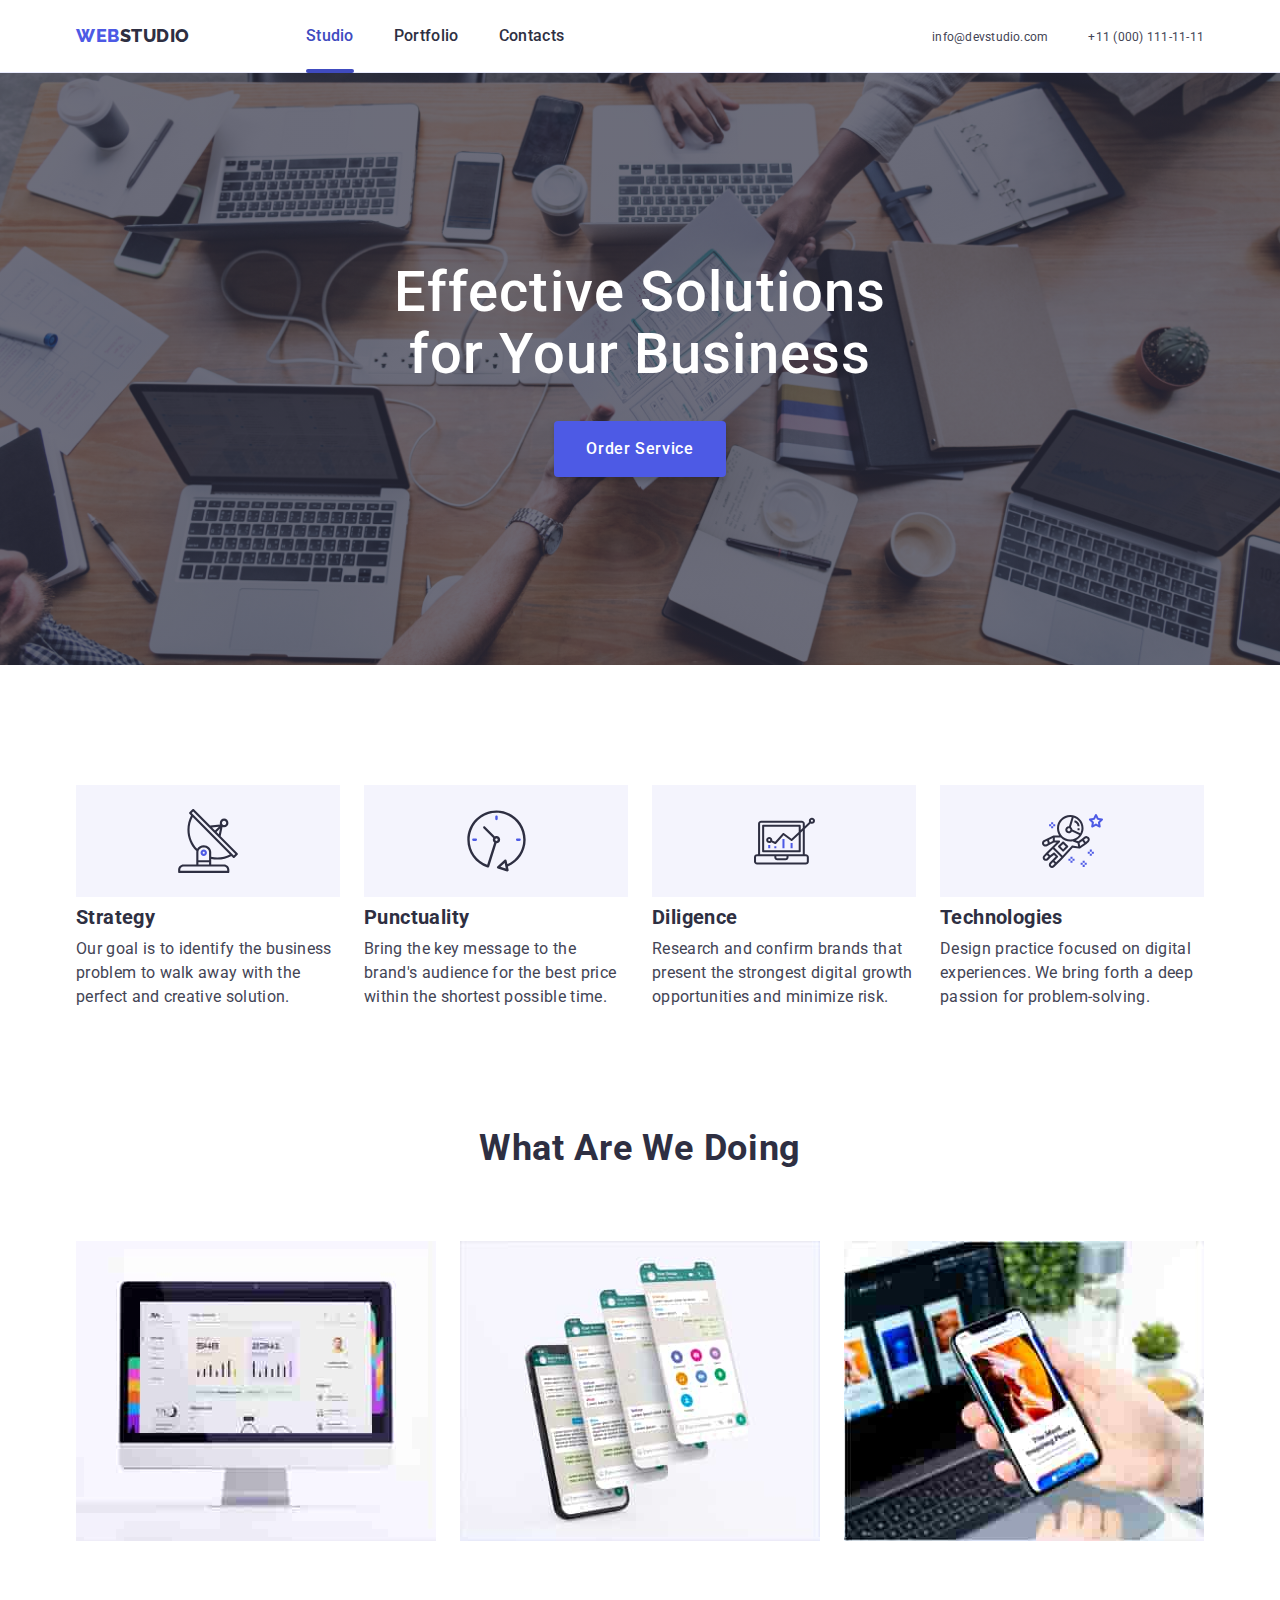
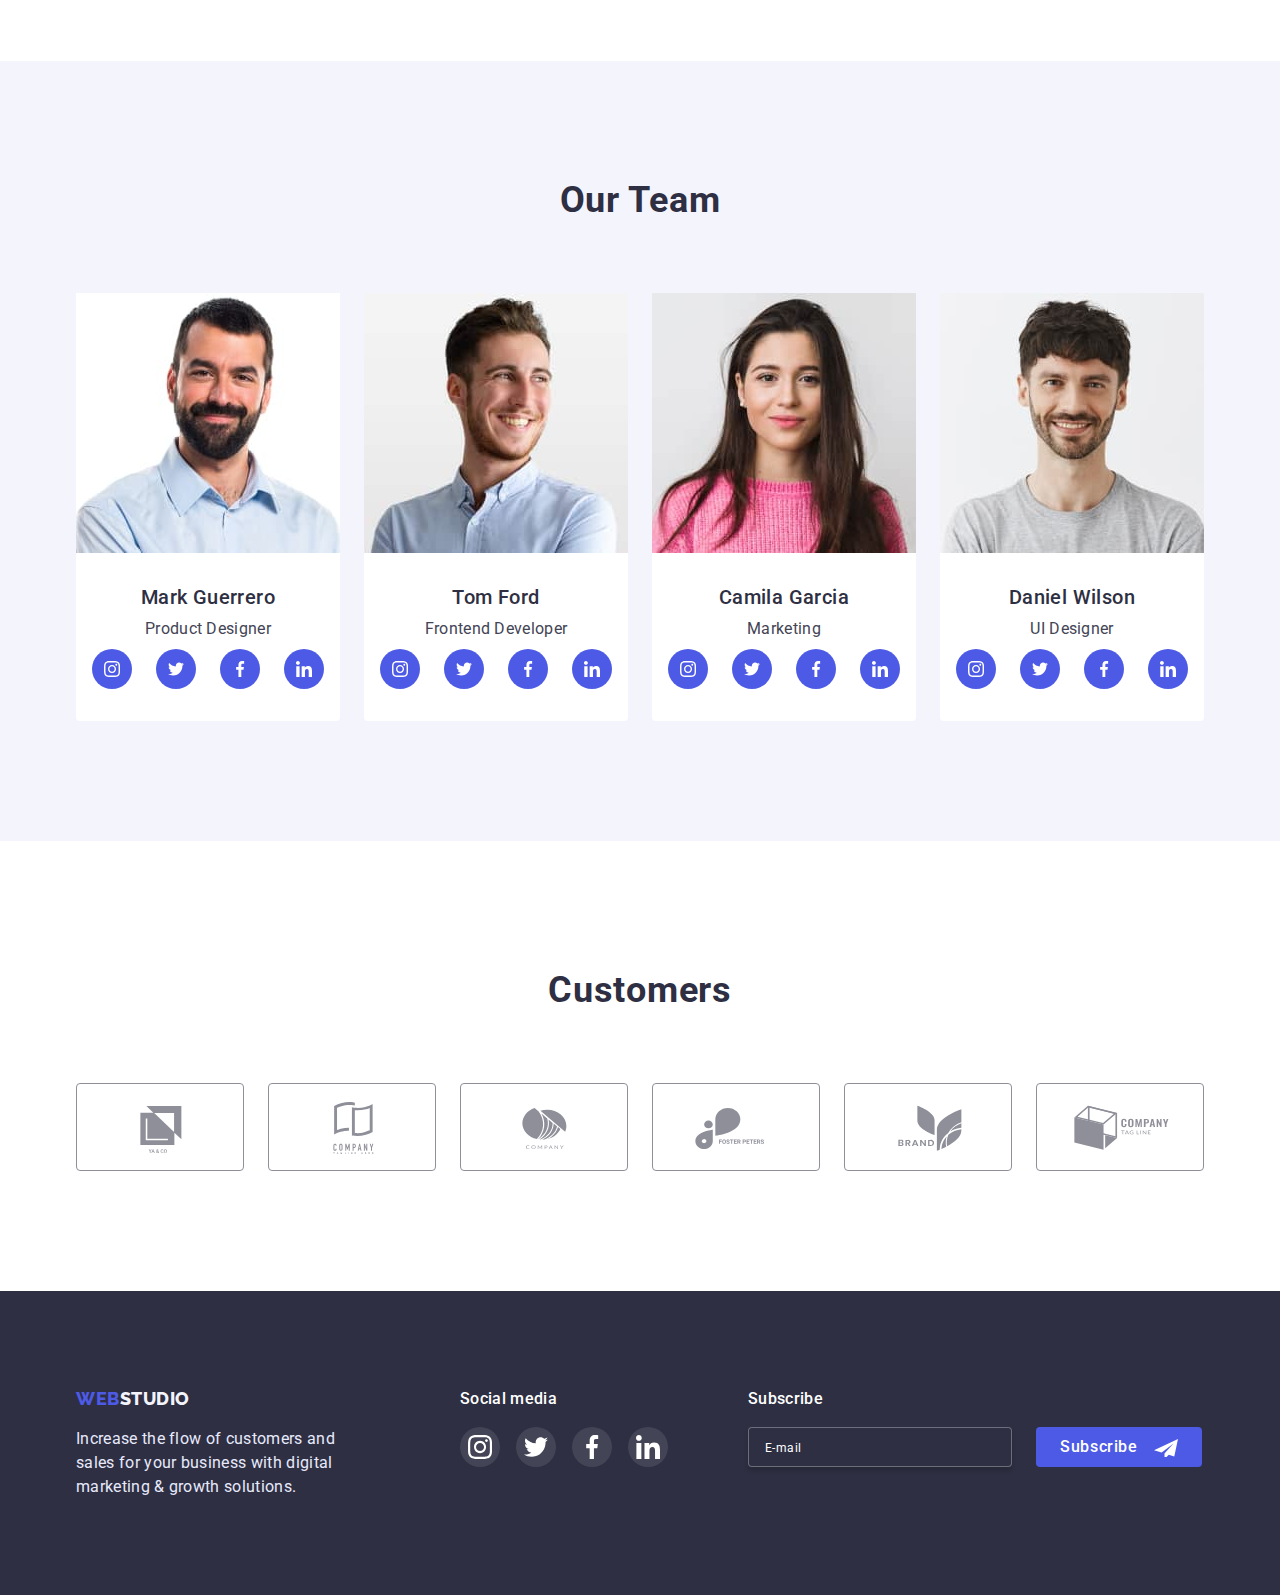
==== commit 518b22a9: "u" ====
--- a/index.html
+++ b/index.html
@@ -32,7 +32,7 @@
     </div>
         <div class="main-nav-mobile">
             <a href="./index.html" class="logo-first logo">WEB<span class="logo-second logo">STUDIO</span></a>
-            <button type="button"  class="hamburger-menu js-open-menu">
+            <button type="button"  class="hamburger-btn js-open-menu">
                 <span class="hamburger-icon"></span>
             </button>
         </div>
@@ -44,13 +44,13 @@
                 </svg>
             </button>
             <ul class="mobile-nav">
-                <li class="mobile-item"><a href="./index.html" class="link mobile-nav-link">Studio</a></li>
-                <li class="mobile-item"><a href="./portfolio.html" class="link mobile-nav-link">Portfolio</a></li>
-                <li class="mobile-item"><a href="" class="link mobile-nav-link">Contacts</a></li>
+                <li class="mobile-item"><a href="./index.html" class="mobile-nav-link">Studio</a></li>
+                <li class="mobile-item"><a href="./portfolio.html" class="mobile-nav-link">Portfolio</a></li>
+                <li class="mobile-item"><a href="" class="mobile-nav-link">Contacts</a></li>
             </ul>
             <ul class="mobile-contacts">
-            <li class="contact-item"><a href="tel:+110001111111" class="link mobile-contact-link">+11 (000) 111-11-11</a></li>
-            <li class="contact-item"><a href="mailto:info@devstudio.com" class="link mobile-contact-link-mail">info@devstudio.com</a></li>
+            <li class="contact-item"><a href="tel:+110001111111" class="mobile-contact-link">+11 (000) 111-11-11</a></li>
+            <li class="contact-item"><a href="mailto:info@devstudio.com" class="mobile-contact-link-mail">info@devstudio.com</a></li>
             </ul>
 
          <ul class="socials-list mobile">
--- a/css/styles.css
+++ b/css/styles.css
@@ -27,6 +27,10 @@
     list-style-type: none;
 }
 
+h2 {
+    margin-bottom: 72px;
+}
+
 .page-header {
     border-bottom: 1px solid var(--accent);
     background: var(--white);
@@ -62,6 +66,14 @@
     }
 }
 
+/*@media (min-width: 768px) {
+    .container {
+        width: 552px;
+        padding-left: 15px;
+        padding-right: 15px;
+    }
+}*/
+
 @media screen and (min-width: 1158px) {
     .container {
         max-width: 1158px;
@@ -85,7 +97,7 @@
     .contacts-nav {
         flex-direction: column;
         gap: 12px;
-      
+        
     }
 }
 
@@ -131,7 +143,7 @@
     margin: auto;
 }
 
-.hamburger-menu {
+.hamburger-btn {
     background-color: transparent;
     border: none;
     padding: 0;
@@ -252,7 +264,7 @@
 .contact-link {
     font-style: normal;
     font-weight: 400;
-    font-size: 16px;
+    font-size: 12px;
     line-height: 1.5;
     color: var(--text);
     text-decoration: none;
@@ -260,6 +272,8 @@
     transition: color 250ms cubic-bezier(0.4, 0, 0.2, 1);
 }
 
+
+
 .contacts-nav {
     display: flex;
 }
@@ -270,7 +284,7 @@
 
 
 
-@media (min-width: 1158px) {
+@media (max-width: 1158px)  {
     .contact {
     font-size: 16px;
     line-height: 1.5;
@@ -289,6 +303,13 @@
     padding-bottom: 188px;
     margin-left: auto;
     margin-right: auto;
+}
+
+@media (max-width: 1158px) {
+    .hero {
+        padding-top: 112px;
+        padding-bottom: 112px;
+    }
 }
 
 .hero-title {
@@ -368,11 +389,11 @@
 @media (min-width: 320px) and (max-width: 1157px) {
     .flex-list {
         flex-wrap: wrap;
-        justify-content: center;
-    }
-}
-
-@media () {}
+        justify-content: flex-start;
+    }
+}
+
+
 
 @media (min-width: 320px) and (max-width: 767px) {
     .flex-list .flex-item:not(:last-child) {
@@ -397,7 +418,6 @@
 
 @media (min-width: 768px)  {
     .flex-item  {
-        flex-basis: calc((100%-24px) / 2);
         width: 356px;
     }
 }
@@ -412,11 +432,12 @@
 @media (min-width: 1158px) {
     .flex-list .flex-item {
         display: block;
+        margin-right: 24px;
     }
 }
 
 .flex-item .subtitle {
-    margin: 8px 0 8px 0;
+    
     text-align: center;
     font-weight: 700;
     font-size: 36px;
@@ -454,12 +475,10 @@
 
 .flex-item {
     display: block;
-    width: 264px;
-}
-
-.flex-item:not(:last-child) {
-    margin-right: 24px;
-}
+    
+}
+
+
 
 .flex-item:nth-child(4n) {
     margin-right: 0;
@@ -886,6 +905,12 @@
     text-decoration: none;
 }
 
+@media (min-width: 320px) and (max-width: 767px) {
+    .logo {
+       text-align: center;
+    }
+}
+
 .footer-container {
     display: flex;
     
@@ -896,7 +921,7 @@
         flex-direction: column;
         align-items: center;
         gap: 72px;
-        text-align: center;
+        
     }
 }
 
@@ -904,14 +929,16 @@
     .footer-container {
         flex-wrap: wrap;
         column-gap: 24px;
-        justify-content: start;
-    }
-}
-
-
-
+        row-gap: 72px;
+        justify-content: center;
+    }
+}
+
+
+@media (min-width: 1158px) {
 .socials-footer-container {
     margin-left: 120px;
+}
 }
 
 @media (max-width: 767px) {
@@ -927,6 +954,11 @@
     }
 }
 
+@media (min-width: 320px) and (max-width: 767px) {
+    .socials-footer {
+       text-align: center;
+    }
+}
 @media (min-width: 320px) and (max-width: 1157px) {
     .footer-first {
         display: flex;
@@ -984,6 +1016,7 @@
 
 .subscribe-container {
     display: block;
+    
 }
 
 @media (min-width: 320px) and (max-width: 767px) {
@@ -992,16 +1025,24 @@
     }
 }
 
-@media (min-width: 768px) and (max-width: 1157px) {
-    .subscribe-container {
-        margin-left: -80px;
-    }
-}
+
+@media (max-width: 320px) {
+    .footer-input {
+        width: 398px;
+    }
+}
+
+@media (min-width: 768px) {
+    .footer-input {
+        margin-right: 24px;
+    }
+}
+
 
 .footer-form {
     
     display: block;
-    margin-left: 80px;
+    
 }
 
 @media (min-width: 320px) and (max-width: 767px) {
@@ -1021,7 +1062,7 @@
 .footer-form-caption {
     
     margin-bottom: 16px;
-    margin-left: 80px;
+    
 }
 
 @media (min-width: 768px) {
@@ -1037,15 +1078,15 @@
 }
 
 
-@media (min-width: 767px) and (max-width: 1157px){
+
+
+@media (min-width: 1158px) {
     .subscribe-container {
-        margin-top: 72px;
-    }
-}
-
-.footer-input{
-    position: relative;
-}
+        margin-left: 80px;
+    }
+}
+
+
 
 
 .footer-input {
@@ -1057,10 +1098,11 @@
     border-radius: 4px;
     background-color: var(--dark);
     width: 100%;
+    min-width: 264px;
     height: 40px;
     color: var(--white);
     padding: 8px 0px 8px 16px;
-    margin-right: 24px;
+    
     transition: border 250ms cubic-bezier(0.4, 0, 0.2, 1);
 }
 
@@ -1069,11 +1111,7 @@
     border-color: var(--white);
 }
 
-@media (min-width: 768px) {
-    .footer-input {
-        width: 264px;
-    }
-}
+
 
 .footer-input::placeholder {
     font-size: 12px;
@@ -1426,39 +1464,49 @@
     transition: transform 250ms easy-in-out;
 }
 }*/
-
+@media (min-width: 428px) {
 .mobile-menu {
     position: fixed;
     top: 0;
     right: 0;
     bottom: 0;
     width: 100%;
-    min-width: 428px;
+    height: 100%;
+    max-width: 428px;
     background-color: var(--white);
     transform: translateX(100%);
-    transition: transform 1s;
+    transition: transform 0.8s;
+    overflow-y: hidden;
+    overflow-x: hidden;
+    box-shadow: 0px 2px 1px rgba(46, 47, 66, 0.08), 0px 1px 1px rgba(46, 47, 66, 0.16), 0px 1px 6px rgba(46, 47, 66, 0.08);
+    display: flex;
+    flex-direction: column;
+    
+   
+}
 }
  
     .mobile-menu{
-        
         padding: 80px 35px 40px 40px;
     }
 
-.mobile-menu .is-open {
+.mobile-menu.is-open {
     transform: translateX(0);
 }
 
-
+@media (min-width: 768px)  {
+    .mobile-menu {
+        display: none;
+    }
+}
 
 .btn-mobile {
-    display: flex;
-    justify-content: center;
-    align-items: center;
     width: 24px;
     height: 24px;
     position: absolute;
     right: 24px;
     top: 24px;
+    padding: 0;
     border-radius: 50%;
     background-color: transparent;
     cursor: pointer;
@@ -1480,29 +1528,36 @@
     letter-spacing: 0.02em;
     text-transform: capitalize;
     color: var(--dark);
-}
-
-.mobile-item .mobile-nav-link:hover,
-.mobile-item .mobile-nav-link:focus {
+    text-decoration: none;
+}
+
+.mobile-nav-link:hover,
+.mobile-nav-link:focus {
     color: var(--pressed-state);
 }
 
 .mobile-nav .mobile-item:not(:last-child) {
     margin-bottom: 40px;
 }
-
+/*
 .mobile-nav {
     margin-bottom: 284px;
+}*/
+.mobile-nav {
+    display: flex;
+    flex-direction: column;
+    height: 100%;
 }
 
 .mobile-contact-link {
     font-style: normal;
     font-weight: 700;
-    font-style: 36px;
+    font-size: 36px;
     line-height: 1.11;
     letter-spacing: 0.02em;
     text-transform: capitalize;
     color: var(--primary-brend);
+    text-decoration: none;
 }
 
 .mobile-contact-link-mail {
@@ -1512,6 +1567,7 @@
     letter-spacing: 0.02em;
     text-transform: none;
     color: var(--text);
+    text-decoration: none;
 }
 
 .mobile-contacts {
@@ -1519,8 +1575,12 @@
 }
 
 .mobile-contacts .contact-item {
-    margin-bottom: 40px;
-    padding: 0;
+   margin-bottom: 40px;
+   padding: 0;
+}
+
+.mobile-contacts .contact-item:last-child {
+    margin-bottom: 0;
 }
 
 .social-list .mobile {
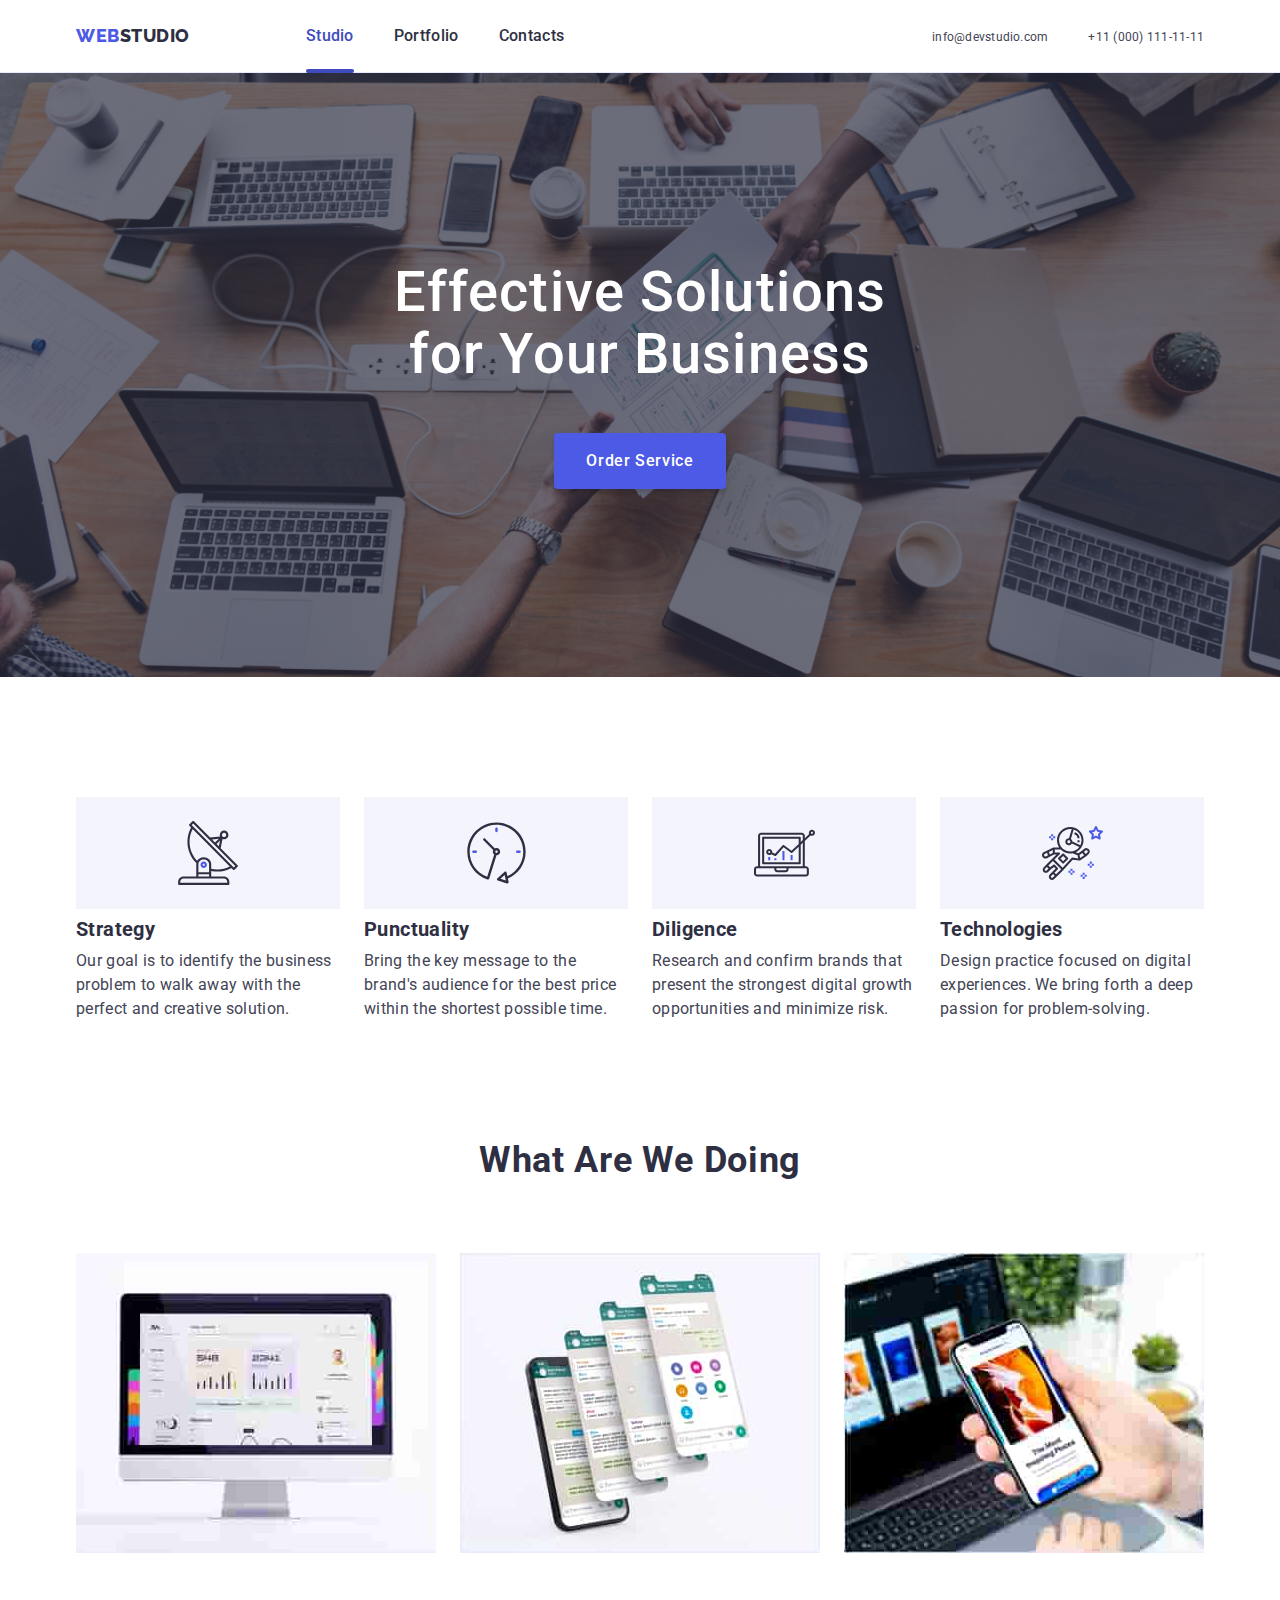
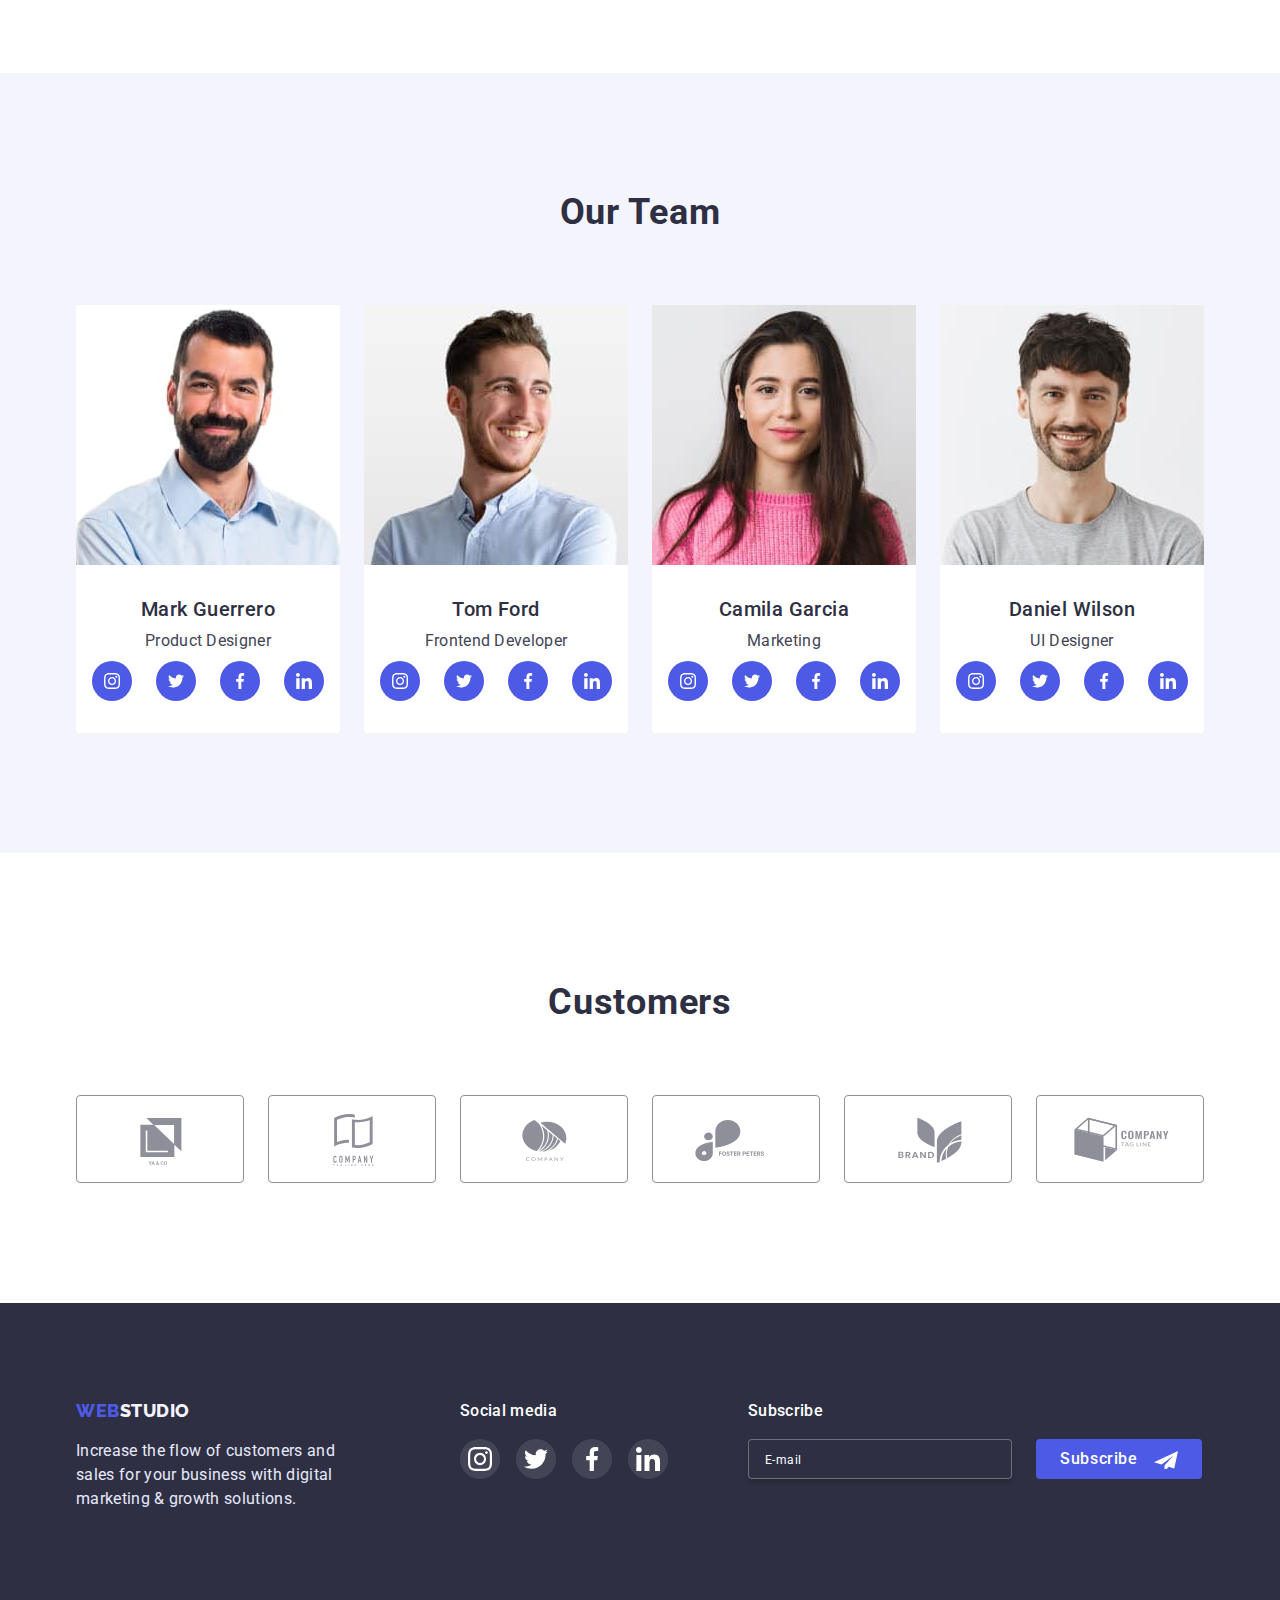
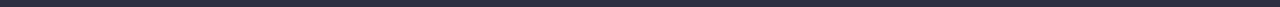
==== commit dd616f28: "u" ====
--- a/index.html
+++ b/index.html
@@ -44,7 +44,7 @@
                 </svg>
             </button>
             <ul class="mobile-nav">
-                <li class="mobile-item"><a href="./index.html" class="mobile-nav-link">Studio</a></li>
+                <li class="mobile-item"><a href="./index.html" class="mobile-nav-link current">Studio</a></li>
                 <li class="mobile-item"><a href="./portfolio.html" class="mobile-nav-link">Portfolio</a></li>
                 <li class="mobile-item"><a href="" class="mobile-nav-link">Contacts</a></li>
             </ul>
@@ -53,7 +53,7 @@
             <li class="contact-item"><a href="mailto:info@devstudio.com" class="mobile-contact-link-mail">info@devstudio.com</a></li>
             </ul>
 
-         <ul class="socials-list mobile">
+         <ul class="mobile-socials-list">
                 <li class="socials-item">
                     <a class="socials-link" href="#">
                         <svg class="socials-icon mobile">
@@ -63,21 +63,21 @@
                 </li>
                 <li class="socials-item">
                     <a class="socials-link" href="#">
-                        <svg class="socials-icon">
+                        <svg class="socials-icon mobile">
                             <use href="./images/icons.svg#icon-twitter"></use>
                         </svg>
                     </a>
                 </li>
                 <li class="socials-item">
                     <a class="socials-link" href="#">
-                        <svg class="socials-icon">
+                        <svg class="socials-icon mobile">
                             <use href="./images/icons.svg#icon-facebook"></use>
                         </svg>
                     </a>
                 </li>
                 <li class="socials-item">
                     <a class="socials-link" href="#">
-                        <svg class="socials-icon">
+                        <svg class="socials-icon mobile">
                             <use href="./images/icons.svg#icon-linkedin"></use>
                         </svg>
                     </a>
@@ -153,15 +153,15 @@
             <h2 class="headline">What are we doing</h2>
                 <ul class="image">
                 <li class="pic">
-                    <img src="./images/comp.jpg" alt="monitor" width="360" height="300"/>
+                    <img srcset="./images/comp.jpg 1x, ./images/comp@2x.jpg 2x" src="./images/comp.jpg" alt="monitor" width="360" height="300"/>
                 </li>
 
                 <li class="pic">
-                    <img src="./images/app.jpg" alt="app" width="360" height="300"/>
+                    <img srcset="./images/app.jpg 1x, ./images/app@2x.jpg 2x" src="./images/app.jpg" alt="app" width="360" height="300"/>
                 </li>
 
                 <li class="pic">
-                    <img src="./images/phone.jpg" alt="phone" width="360" height="300"/>
+                    <img srcset="./images/phone.jpg 1x, ./images/phone@2x.jpg 2x" src="./images/phone.jpg" alt="phone" width="360" height="300"/>
                 </li>
             </ul>
             </div>
@@ -172,7 +172,7 @@
             <h2 class="caption">Our Team</h2>
             <ul class="gallery-list">
                 <li class="staff">
-                    <img src="./images/imag.jpg" alt="bearded man" width="264"/>
+                    <img srcset="./images/imag.jpg 1x, ./images/imag@2x.jpg 2x" src="./images/imag.jpg" alt="bearded man" width="264"/>
                     <div class="master">
                         <h3 class="subtitle sub-list">Mark Guerrero</h3>
                             <p class="text text-list">Product Designer</p>
@@ -210,7 +210,7 @@
                 </li>
 
                 <li class="staff">
-                    <img src="./images/img.jpg" alt="man looking away" width="264"/>
+                    <img srcset="./images/img.jpg 1x, ./images/img@2x.jpg 2x" src="./images/img.jpg" alt="man looking away" width="264"/>
                     <div class="master">
                     <h3 class="subtitle sub-list">Tom Ford</h3>
                         <p class="text text-list">Frontend Developer</p>
@@ -249,7 +249,7 @@
 
                 <li class="staff">
                     
-                    <img src="./images/image.jpg" alt="girl in pink" width="264"/>
+                    <img srcset="./images/image.jpg 1x, ./images/image@2x.jpg 2x" src="./images/image.jpg" alt="girl in pink" width="264"/>
                     <div class="master">
                     <h3 class="subtitle sub-list">Camila Garcia</h3>
                     <p class="text text-list">Marketing</p>
@@ -288,7 +288,7 @@
 
                 <li class="staff">
                 
-                    <img src="./images/imgg.jpg" alt="man in t-shirt" width="264"/>
+                    <img srcset="./images/imgg.jpg 1x, ./images/imgg@2x.jpg 2x" src="./images/imgg.jpg" alt="man in t-shirt" width="264"/>
                     <div class="master">
                     <h3 class="subtitle sub-list">Daniel Wilson</h3>
                     <p class="text text-list">UI Designer</p>
--- a/css/styles.css
+++ b/css/styles.css
@@ -297,18 +297,54 @@
     background-size: cover;
     background-position: center;
     text-align: center;
-    max-width: 1440px;
+    max-width: 428px;
     background-color: var(--dark);
-    padding-top: 188px;
-    padding-bottom: 188px;
+    padding-top: 112px;
+    padding-bottom: 112px;
     margin-left: auto;
     margin-right: auto;
 }
-
-@media (max-width: 1158px) {
+@media (min-width: 768px) {
     .hero {
-        padding-top: 112px;
-        padding-bottom: 112px;
+        max-width: 768px;
+        background-image: linear-gradient(0deg, rgba(46, 47, 66, 0.7), rgba(46, 47, 66, 0.7)), url(../images/people-office.jpg);
+    }
+}
+
+@media (min-width: 768px) and (min-device-pixel-ratio: 2),
+(min-width: 768px) and (-webkit-min-device-pixel-ratio: 2),
+(min-width: 768px) and (min-resolution: 192dpi),
+(min-width: 768px) and (min-resolution: 2dppx)  {
+    .hero {
+       
+        background-image: linear-gradient(0deg, rgba(46, 47, 66, 0.7), rgba(46, 47, 66, 0.7)), url(../images/people-office@2x.jpg);
+    }
+}
+
+@media (min-width: 1158px) {
+    .hero {
+        padding-top: 188px;
+        padding-bottom: 188px;
+        max-width: 1440px;
+        background-image: linear-gradient(0deg, rgba(46, 47, 66, 0.7), rgba(46, 47, 66, 0.7)), url(../images/people-office.jpg);
+    }
+}
+
+@media (min-width: 1158px) and (min-device-pixel-ratio: 2),
+(min-width: 1158px) and (-webkit-min-device-pixel-ratio: 2),
+(min-width: 1158px) and (min-resolution: 192dpi),
+(min-width: 1158px) and (min-resolution: 2dppx)  {
+    .hero {
+       
+        background-image: linear-gradient(0deg, rgba(46, 47, 66, 0.7), rgba(46, 47, 66, 0.7)), url(../images/people-office@2x.jpg);
+    }
+}
+
+@media (min-device-pixel-ratio: 2),
+  (min-resolution: 192dpi),
+  (min-resolution: 2dppx)  {
+    .hero {
+        background-image: linear-gradient(0deg, rgba(46, 47, 66, 0.7), rgba(46, 47, 66, 0.7)), url(../images/people-office@2x.jpg);
     }
 }
 
@@ -335,6 +371,11 @@
 }
 }
 
+@media (min-width: 1158px) {
+    .hero-title {
+    margin-bottom: 48px;
+}
+}
 .hero-button {
     padding: 16px 32px;
     font-family: "Roboto", sans-serif;
@@ -378,22 +419,27 @@
 
 @media (min-width: 1158px) {
     .section {
-        padding-top: 120px;
+    padding-top: 120px;
     padding-bottom: 120px;
     }
 }
 .flex-list {
     display: flex;
+    flex-wrap: wrap;
 }
 
 @media (min-width: 320px) and (max-width: 1157px) {
     .flex-list {
-        flex-wrap: wrap;
         justify-content: flex-start;
     }
 }
 
-
+@media (min-width: 1158px)  {
+    .flex-list  {
+        flex-wrap: nowrap;
+        
+    }
+}
 
 @media (min-width: 320px) and (max-width: 767px) {
     .flex-list .flex-item:not(:last-child) {
@@ -409,12 +455,7 @@
     }
 }
 
-@media (min-width: 1158px)  {
-    .flex-list  {
-        flex-wrap: nowrap;
-        
-    }
-}
+
 
 @media (min-width: 768px)  {
     .flex-item  {
@@ -540,7 +581,16 @@
 
 .gallery {
     background: var(--light);
+    padding-top: 96px;
+    padding-bottom: 96px;
+}
+
+
+@media (min-width: 1158px) {
+    .gallery {
+    padding-top: 120px;
     padding-bottom: 120px;
+}
 }
 
 .caption {
@@ -656,8 +706,15 @@
 }
 
 .customers {
-    padding-top: 130px;
-    padding-bottom: 120px;
+    padding-top: 96px;
+    padding-bottom: 96px;
+}
+
+@media (min-width: 1158px) {
+    .customers {
+        padding-top: 130px;
+        padding-bottom: 120px;
+    }
 }
 
 .client-list {
@@ -913,7 +970,26 @@
 
 .footer-container {
     display: flex;
-    
+    width: 100%;
+    margin: auto;
+    text-align: left;
+    gap: 72px;
+}
+
+@media (min-width: 768px) and (max-width: 1158px) {
+    .footer-container {
+        flex-wrap: wrap;
+        justify-content: left;
+        width: 552px;
+        flex-direction: row;
+        column-gap: 24px;
+    }
+}
+
+@media (min-width: 1158px) {
+    .footer-container {
+        gap: 0;
+    }
 }
 
 @media (min-width: 320px) and (max-width: 767px) {
@@ -925,7 +1001,7 @@
     }
 }
 
-@media (min-width: 768px) and (max-width: 1157px) {
+/*@media (min-width: 768px) and (max-width: 1157px) {
     .footer-container {
         flex-wrap: wrap;
         column-gap: 24px;
@@ -933,7 +1009,7 @@
         justify-content: center;
     }
 }
-
+*/
 
 @media (min-width: 1158px) {
 .socials-footer-container {
@@ -1472,7 +1548,7 @@
     bottom: 0;
     width: 100%;
     height: 100%;
-    max-width: 428px;
+    
     background-color: var(--white);
     transform: translateX(100%);
     transition: transform 0.8s;
@@ -1539,6 +1615,10 @@
 .mobile-nav .mobile-item:not(:last-child) {
     margin-bottom: 40px;
 }
+
+.current {
+    color: var(--pressed-state);
+}
 /*
 .mobile-nav {
     margin-bottom: 284px;
@@ -1583,13 +1663,13 @@
     margin-bottom: 0;
 }
 
-.social-list .mobile {
+.mobile-socials-list  {
     display: flex;
     flex-wrap: wrap;
     gap: 56px;
 }
 
-.socials-icon .mobile {
+.socials-icon.mobile{
     width: 24px;
     height: 24px;
 }
